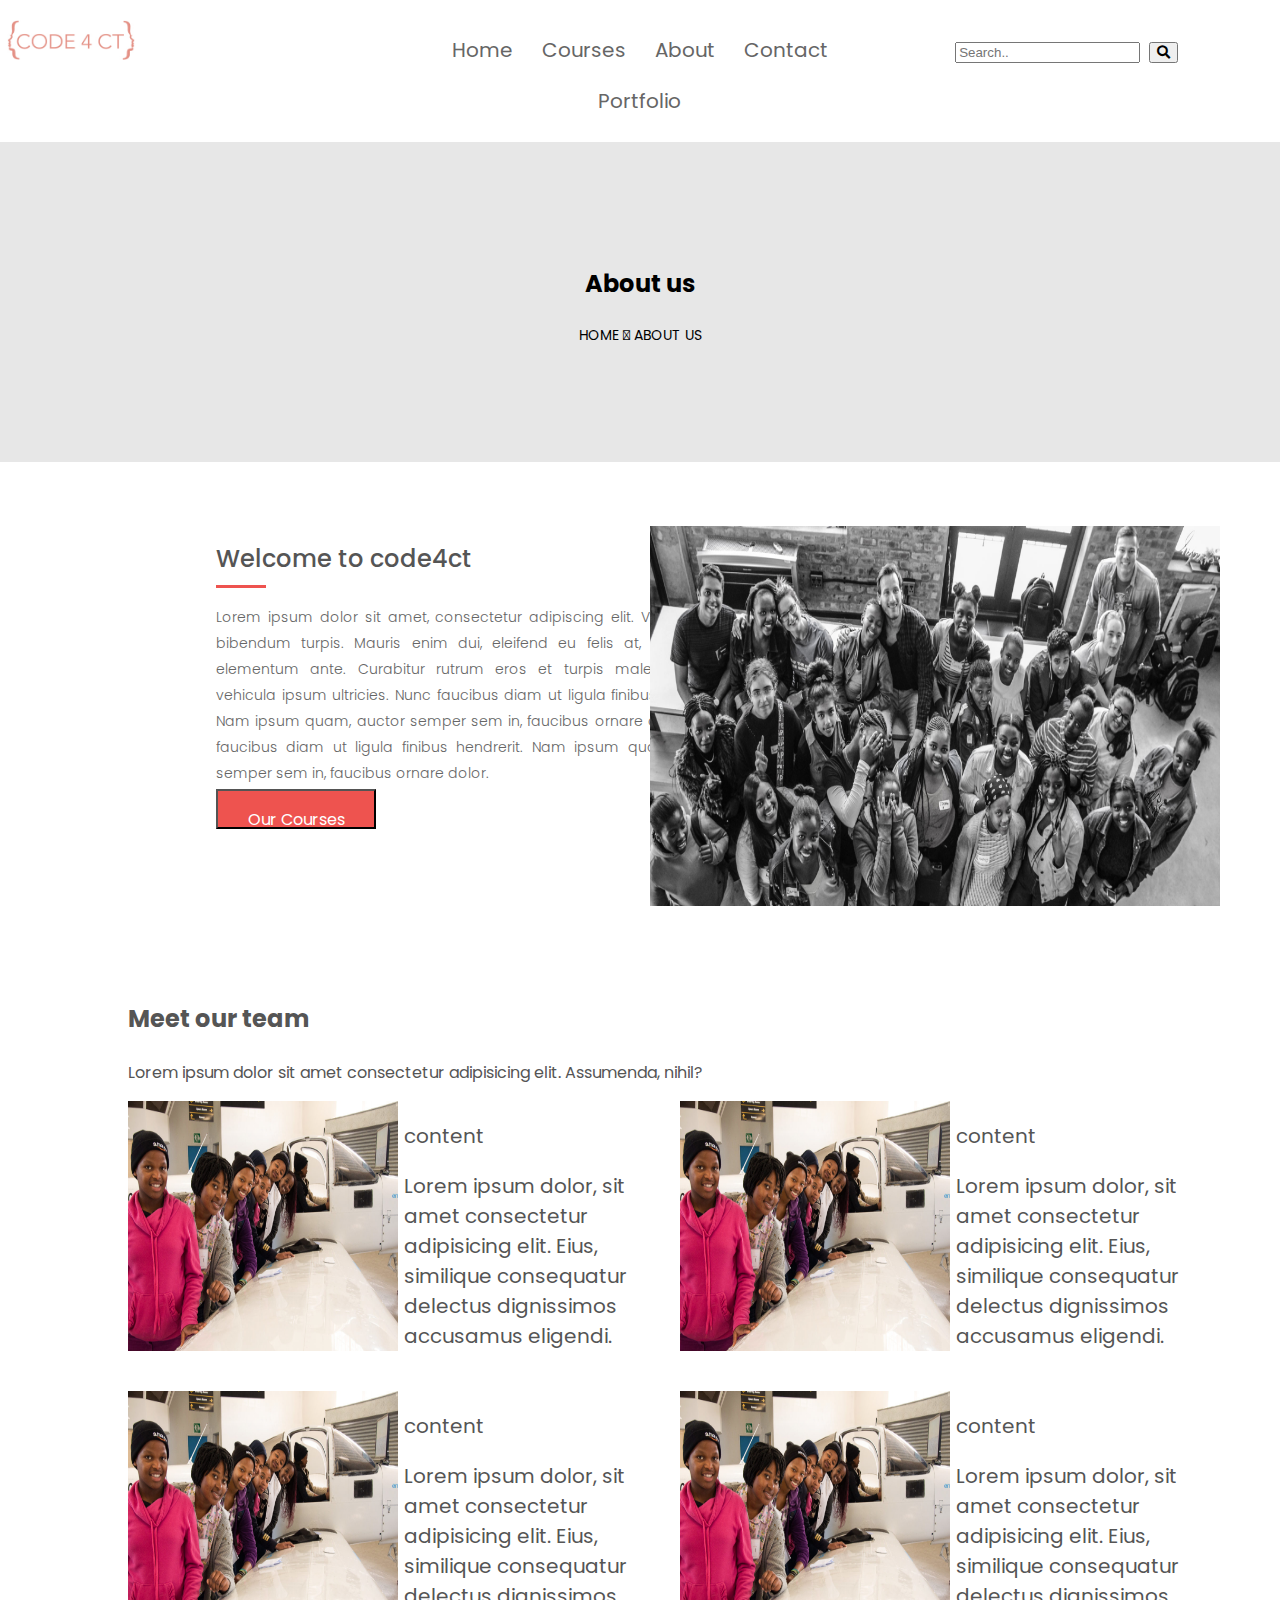
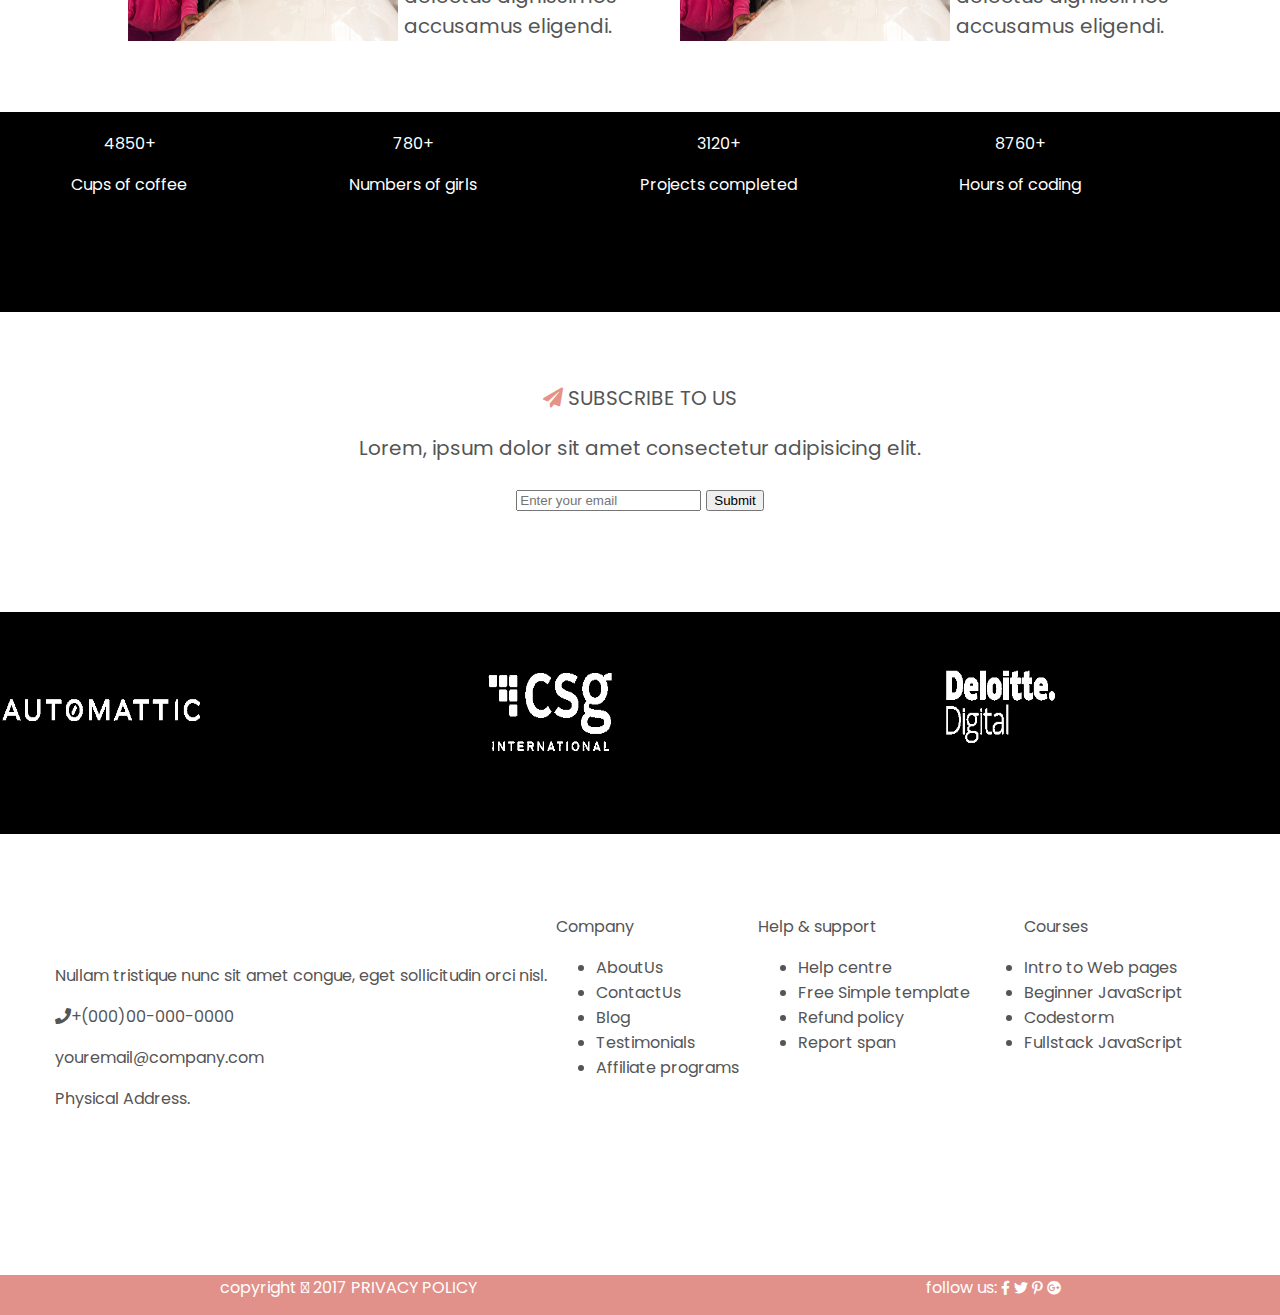
==== about.html @ 8a5ab182 "Completing my about page" ====
<!DOCTYPE html>
<html>

<head>
    <meta charset="utf-8" />
    <meta http-equiv="X-UA-Compatible" content="IE=edge">
    <title>CODE4CT | Young women leveraging tech for social innovation</title>
    <meta name="viewport" content="width=device-width, initial-scale=1">
    <link rel="stylesheet" type="text/css" media="screen" href="css/main.css" />
    <link rel="stylesheet" href="https://use.fontawesome.com/releases/v5.5.0/css/all.css">
    <link href="https://fonts.googleapis.com/css?family=Poppins:300,500" rel="stylesheet">
    <script src="https://code.jquery.com/jquery-3.3.1.js" integrity="sha256-2Kok7MbOyxpgUVvAk/HJ2jigOSYS2auK4Pfzbm7uH60="
        crossorigin="anonymous"></script>

</head>

<body>
    <div class="grid-container1">
        <!-- nav bar of the page -->
        <div><img class="logo" src="img/logo.jpg" alt=""></div>
        <div class="nav">
            <a class="navigation" href="index.html">Home</a>
            <a class="navigation" href="">Courses</a>
            <a class="navigation" href="about.html">About</a>
            <a class="navigation" href="contact.html">Contact</a>
            <a class="navigation" href="portfolio.html">Portfolio</a>
        </div>
        <!-- search box to the right of the nav bar -->
        <div class="searchbox">
            <input type="text" placeholder="Search..">
            <button type="button"><i class="fa fa-search"></i></button>
        </div>
        <!-- Search box goes here -->
    </div>

    <div class="aboutus">
        <div class="abouttext">
            <h3>About us</h3>
            <p>HOME  ABOUT US</p>
        </div>
    </div>

    <div class="grid-container-12">
        <div >
            <h2 class="welcome-to-code4ct">Welcome to code4ct</h2>
            <p class="border-line"></p>
            <p class="welcome-text">Lorem ipsum dolor sit amet, consectetur adipiscing elit. Vivamus vel bibendum turpis. Mauris enim dui,
                eleifend eu felis at, consequat elementum ante. Curabitur rutrum eros et turpis malesuada, eu vehicula
                ipsum ultricies. Nunc faucibus diam ut ligula finibus hendrerit. Nam ipsum quam, auctor semper sem in,
                faucibus ornare dolor.
                Nunc faucibus diam ut ligula finibus hendrerit. Nam ipsum quam, auctor semper sem in, faucibus ornare
                dolor. </p>
                <button class="button-4"><p class="our-courses">Our Courses</p> </button>
        </div>
        <div><img class="image-here" src="img/Code4CT.jpg" alt=""></div>
    </div>
    <!-- <div class="grid-container-13">
        <div ><img  class="image-here-2" src="img/Code4CT.jpg" alt=""></div>
        <div class="who-we-are-text">
            <h2 class="who-we-ares">Who are we</h2>
        </div>
    </div> -->

    <div class="grid-container6">
        <h3>Meet our team</h3>

        <p>Lorem ipsum dolor sit amet consectetur adipisicing elit. Assumenda, nihil?</p>

        <div class="g6-container">
            <div class="item14"><img class="theteam" src="img/codecamp-girls2.jpg" alt=""></div>
            <div class="content">
                <p>content</p>
                <p>Lorem ipsum dolor, sit amet consectetur adipisicing elit. Eius, similique consequatur delectus
                    dignissimos accusamus eligendi.</p>
            </div>

            <div class="item15"><img class="theteam" src="img/codecamp-girls2.jpg" alt=""></div>
            <div class="content">
                <p>content</p>
                <p>
                    Lorem ipsum dolor, sit amet consectetur adipisicing elit. Eius, similique consequatur delectus
                    dignissimos accusamus eligendi.
                </p>
            </div>

            <div class="item16"><img class="theteam" src="img/codecamp-girls2.jpg" alt=""></div>
            <div class="content">
                <p>content</p>
                <p>
                    Lorem ipsum dolor, sit amet consectetur adipisicing elit. Eius, similique consequatur delectus
                    dignissimos accusamus eligendi.
                </p>
            </div>

            <div class="item17"><img class="theteam" src="img/codecamp-girls2.jpg" alt=""></div>
            <div class="content">
                <p>content</p>
                <p>Lorem ipsum dolor, sit amet consectetur adipisicing elit. Eius, similique consequatur delectus
                    dignissimos accusamus eligendi.</p>
            </div>
        </div>
    </div>

    <div class="grid-container7">
        <div class="g7-container">
            <div class="item18">
                <p>4850+</p>
                <p>Cups of coffee</p>
            </div>
            <div class="item19">
                <p>780+</p>
                <p>Numbers of girls</p>
            </div>
            <div class="item20">
                <p>3120+</p>
                <p>Projects completed</p>
            </div>
            <div class="item21">
                <p>8760+</p>
                <p>Hours of coding</p>
            </div>
        </div>

    </div>
    <div class="grid-container8">


        <div class="g8-content">
            <div class="item22">
                <p class="plane">
                    <i class="fas fa-paper-plane"></i>
                    SUBSCRIBE TO US</p>
                <p>Lorem, ipsum dolor sit amet consectetur adipisicing elit.</p>

                <form>
                    <input type="email" name="emailaddress" placeholder="Enter your email">
                    <input class="Submit" type="Submit" name="submit">

                </form>
            </div>
        </div>
    </div>


    <div class="wrap">
        <div class="slide-container">
            <ul class="slides">
                <li>
                    <div><span><img class="partners" src="img/Code4CT-Partners-Automattic-Logo.png" alt=""></span></div>
                </li>
                <li>
                    <div><span><img class="partners" src="img/Code4CT-Partners-CSG-Logo.png" alt=""></span></div>
                </li>
                <li>
                    <div><span><img class="partners" src="img/Code4CT-Partners-Deloitte-Digital.png" alt=""></span></div>
                </li>
                <li>
                    <div><span><img class="partners" src="img/Code4CT-Partners-Lwande.png" alt=""></span></div>
                </li>
                <li>
                    <div><span><img class="partners" src="img/Code4CT-Partners-Mobenzi-Logo.png" alt=""></span></div>
                </li>
                <li>
                    <div><span><img class="partners" src="img/Code4CT-Partners-Open-Box.png" alt=""></span></div>
                </li>
                <li>
                    <div><span><img class="partners" src="img/Code4CT-Partners-Saratoga-Logo.png" alt=""></span></div>
                </li>
                <li>
                    <div><span><img class="partners" src="img/Code4CT-Partners-Take-A-Lot-Logo-1.png" alt=""></span></div>
                </li>
                <li>
                    <div><span><img class="partners" src="img/Code4CT-Partners-TNS.png" alt=""></span></div>
                <li>
                    <div><span><img class="partners" src="img/Code4CT-Partners-US-Department-Of-State-Logo.png" alt=""></span></div>
                </li>
                <li>
                    <div><span><img class="partners" src="img/Code4ct-Partners-WeTech.png" alt=""></span></div>
                </li>
                <li>
                    <div><span><img class="partners" src="img/Code4ct-Partners-Where-Is-My-Transport.png" alt=""></span></div>
                </li>

                <li>
                    <div><span><img class="partners" src="img/DGMurrayTrust-1.png" alt=""></span></div>
                </li>
                <li>
                    <div><span><img class="partners" src="img/partner_capitec-1.png" alt=""></span></div>
                </li>
                <li>
                    <div><span><img class="partners" src="img/partner_google-1.png" alt=""></span></div>
                </li>
                <li>
                    <div><span><img class="partners" src="img/rsz_1aws_logo_web_300px_2.png" alt=""></span></div>
                </li>
            </ul>
        </div>
    </div>


    <div class="grid-container10">
        <div class="g10-content">
            <div class="item29">
                <p>Nullam tristique nunc sit amet congue, eget sollicitudin orci nisl.</p>
                <p>
                    <i class="fas fa-phone"></i>+(000)00-000-0000</p>
                <p>youremail@company.com</p>
                <p>Physical Address.</p>
            </div>
            <div class="item30">
                <p class="footer-hd">Company</p>
                <ul>
                    <li>AboutUs</li>
                    <li>ContactUs</li>
                    <li>Blog</li>
                    <li>Testimonials</li>
                    <li>Affiliate programs</li>
                </ul>
            </div>
            <div class="item31">
                <p class="footer-hd"> Help & support</p>
                <ul>
                    <li>Help centre</li>
                    <li>Free Simple template</li>
                    <li>Refund policy</li>
                    <li>Report span</li>
                </ul>
            </div>
            <div class="item32">
                <p class="footer-hd">Courses</p>
                <li>Intro to Web pages</li>
                <li>Beginner JavaScript</li>
                <li>Codestorm</li>
                <li>Fullstack JavaScript</li>
            </div>
        </div>
    </div>

    <footer>
        <div class="grid-container11">
            <div class="g11-content">
                <div class="item33"> copyright  2017 PRIVACY POLICY</div>
                <div class="item34"> follow us:
                    <i class="fab fa-facebook-f"></i>
                    <i class="fab fa-twitter"></i>
                    <i class="fab fa-pinterest-p"></i>
                    <i class="fab fa-google-plus"></i>
                </div>
            </div>
        </div>

    </footer>

    <script src="js/main.js"></script>


</body>
---- css/main.css ----
.btn {
  background-color: #e1918a;
  border-radius: 5%;
  border: 1px solid #e1918a;
  height: 48px;
  color: white;
  width: 170px; }

.button2 {
  background-color: rgba(0, 0, 0, 0.247);
  color: white;
  border-radius: 5%;
  border: 1px solid white;
  width: 160px;
  height: 48px; }

.navigation {
  font-size: 20px;
  width: 100%;
  color: #666666; }

.nav {
  word-spacing: 20px; }

a {
  text-decoration: none; }

.logo {
  height: 40px;
  width: 30%;
  padding-right: 20%;
  position: relative;
  right: 100px; }

.g3heading {
  white-space: nowrap;
  border-bottom: 3px solid pink;
  width: 50px; }

.banner {
  background-image: url(../img/Code4CT.jpg);
  background-size: cover;
  height: 50px;
  background-repeat: no-repeat; }

.h-container {
  margin-bottom: 10%; }

.grid3img {
  width: 280px;
  height: 200px; }

.whoarewe {
  font-size: 24px; }

.g3para {
  font-size: 16px;
  color: #333333; }

.g3para2 {
  font-size: 14px; }

.icons {
  font-size: 40px;
  color: #E69286; }

.grid6img {
  height: 410px;
  width: 590px; }

.theteam {
  width: 270px;
  height: 250px; }

.fa-paper-plane {
  color: #E69286; }

h3 {
  font-size: 1.5rem; }

.portfolio {
  height: 300px; }

.our-awesome-portfolio {
  font-family: Poppins;
  font-size: 24px;
  font-weight: 500;
  font-style: normal;
  font-stretch: normal;
  line-height: 1.08;
  letter-spacing: normal;
  text-align: center;
  color: #555555;
  padding-top: 5%; }

.Rectangle-8 {
  width: 50px;
  height: 3px;
  background-color: #ee534f;
  margin-left: 48%; }

.Rectangle-8-copy {
  width: 277px;
  height: 1px;
  background-color: #e7e7e7; }

.portfolio-text {
  margin-left: 20%;
  margin-right: 20%;
  font-family: Poppins;
  font-size: 14px;
  font-weight: 300;
  line-height: 1.86;
  letter-spacing: normal;
  text-align: center;
  color: #666666; }

.grid-container1 {
  display: grid;
  grid-template-columns: 1fr 1fr 1fr;
  grid-gap: 0;
  color: white; }

.grid-container1 div {
  text-align: center;
  padding: 20px 0;
  font-size: 34px; }

.grid-container2 {
  display: grid;
  grid-template-columns: 100%;
  grid-gap: 0;
  color: white;
  padding: 20%;
  height: 100px; }

.grid-container2 div {
  text-align: center;
  padding: 20px 0;
  font-size: 20px; }

.g3-content {
  display: grid;
  grid-template-columns: 50% 25% 25%;
  grid-gap: 10px;
  color: #666666;
  padding: 10%; }

.g3-content div {
  padding: 1%; }

.item1 {
  grid-column: span 1;
  grid-row: span 2; }

.item2 {
  grid-column-start: 2;
  grid-column-end: 3; }

.item3 {
  grid-column-start: 3;
  grid-column-end: 4; }

.grid-container4 {
  color: #666666;
  padding-top: 3%;
  padding-left: 10%;
  height: 400px;
  background-color: #000000; }

.g4-container {
  display: grid;
  grid-template-columns: auto auto auto auto;
  grid-gap: 20px;
  padding-right: 10%;
  padding-bottom: 10%; }

.g4-container div {
  color: white;
  height: 200px;
  text-align: center;
  padding: 1%; }

.grid-container5 {
  background-color: white;
  color: #555555;
  padding-top: 3%;
  padding-left: 10%;
  padding-right: 10%;
  padding-bottom: 5%; }

.g5-content {
  display: grid;
  grid-template-columns: 25% 25% 50%;
  grid-gap: 10px;
  color: white; }

.g5-content div {
  text-align: center; }

.item11 {
  grid-row: span 2; }

.grid-container6 {
  background-color: white;
  color: #555555;
  padding-left: 10%;
  padding-right: 10%;
  padding-bottom: 4%; }

.g6-container {
  display: grid;
  grid-template-columns: 25% 25% 25% 25%;
  grid-template-rows: auto auto;
  grid-gap: 20px;
  color: #555555; }

.g6-container div {
  font-size: 20px; }

.grid-container7 {
  background-color: black;
  color: white;
  height: 200px; }

.g7-container {
  display: grid;
  grid-template-columns: auto auto auto auto;
  grid-gap: 20px;
  color: white;
  padding-right: 10%;
  padding-bottom: 10%; }

.g7-container div {
  text-align: center;
  padding: 1%; }

.grid-container8 {
  background-color: white;
  height: 300px; }

.g8-content {
  display: grid;
  grid-template-columns: auto;
  color: #555555;
  padding-top: 4%;
  font-size: 20px; }

.g8-content div {
  height: 200px;
  text-align: center; }

.grid-container9 {
  background-color: black;
  color: #555555; }

.g9-content {
  display: grid;
  grid-template-columns: auto auto auto auto auto auto;
  grid-gap: 10px;
  color: white;
  height: 222px; }

.g9-content div {
  height: 50px;
  text-align: center; }

.grid-container10 {
  color: #555555;
  padding-top: 5%;
  height: 377px; }

.g10-content {
  display: grid;
  grid-template-columns: auto 15% 20% 20%;
  grid-gap: 10px;
  color: #555555; }

.g10-content div {
  height: 200px;
  text-align: left; }

.ul {
  font-size: 0.875em; }

.grid-container11 {
  background-color: black;
  color: white; }

.g11-content {
  display: grid;
  grid-template-columns: auto auto;
  grid-gap: 10px;
  color: white;
  background-color: #e1918a; }

.g11-content div {
  height: 40px;
  text-align: center; }

.grid-container-12 {
  display: grid;
  grid-template-columns: 50% 50%;
  grid-gap: 10px;
  color: #666666;
  padding-top: 5%;
  padding-bottom: 5%;
  margin-left: 216px;
  margin-right: 216px; }

.grid-container-13 {
  display: grid;
  grid-template-columns: 50% 50%;
  grid-gap: 10px;
  color: #666666; }

.item29 {
  margin-top: 9%;
  margin-left: 10%;
  margin-right: 4%;
  white-space: nowrap;
  color: #555555; }

.fab {
  font-size: 14px; }

body {
  background-color: #FFFFFF;
  margin: 0;
  font-family: 'Poppins', sans-serif; }

body, html {
  margin: 0;
  height: 100%; }

.wrap {
  width: 100%;
  height: 222px;
  position: relative;
  overflow: hidden;
  background-color: black; }

.slide-container {
  position: absolute;
  left: 0;
  height: 100%; }

.slides {
  display: flex;
  flex: row;
  flex-wrap: no-wrap;
  height: 100%;
  margin: 0;
  padding: 0; }

.animate {
  animation: moveSlideshow 20s linear infinite; }

@keyframes moveSlideshow {
  100% {
    /*transform: translateX(calc(-100% + 100vw));*/
    transform: translate3d(calc(-100% + 100vw), 0, 0); } }
.slides li {
  display: block;
  box-sizing: border-box;
  width: 50vh; }

.slides li span {
  display: block;
  font-size: 10vh;
  line-height: 35vh; }

.partners {
  width: 200px;
  height: 200px; }

.aboutus {
  background-color: #e7e7e7;
  height: 320px; }

.abouttext {
  font-size: 14px;
  text-align: center;
  padding-top: 100px; }

.welcome-to-code4ct {
  width: 266px;
  height: 19px;
  font-family: Poppins;
  font-size: 24px;
  font-weight: 500;
  font-style: normal;
  font-stretch: normal;
  line-height: 1.08;
  letter-spacing: normal;
  text-align: left;
  color: #555555; }

.border-line {
  width: 50px;
  height: 3px;
  background-color: #ee534f; }

.image-here {
  width: 570px;
  height: 380px; }

.welcome-text {
  width: 514px;
  height: 171px;
  font-family: Poppins;
  font-size: 14px;
  font-weight: 300;
  font-style: normal;
  font-stretch: normal;
  line-height: 1.86;
  letter-spacing: normal;
  text-align: justify;
  color: #666666; }

.button-4 {
  width: 160px;
  height: 40px;
  padding-top: 0px;
  background-color: #ee534f; }

.our-courses {
  font-family: Poppins;
  font-size: 16px;
  color: #ffffff; }

.image-here-2 {
  width: 600px;
  height: 550px; }

.who-we-are {
  width: 148px;
  height: 19px;
  font-family: Poppins;
  font-size: 24px;
  font-weight: 500;
  font-style: normal;
  font-stretch: normal;
  line-height: 1.08;
  letter-spacing: normal;
  text-align: left;
  color: #555555; }

.who-we-are-text {
  height: 550px; }

/*# sourceMappingURL=main.css.map */
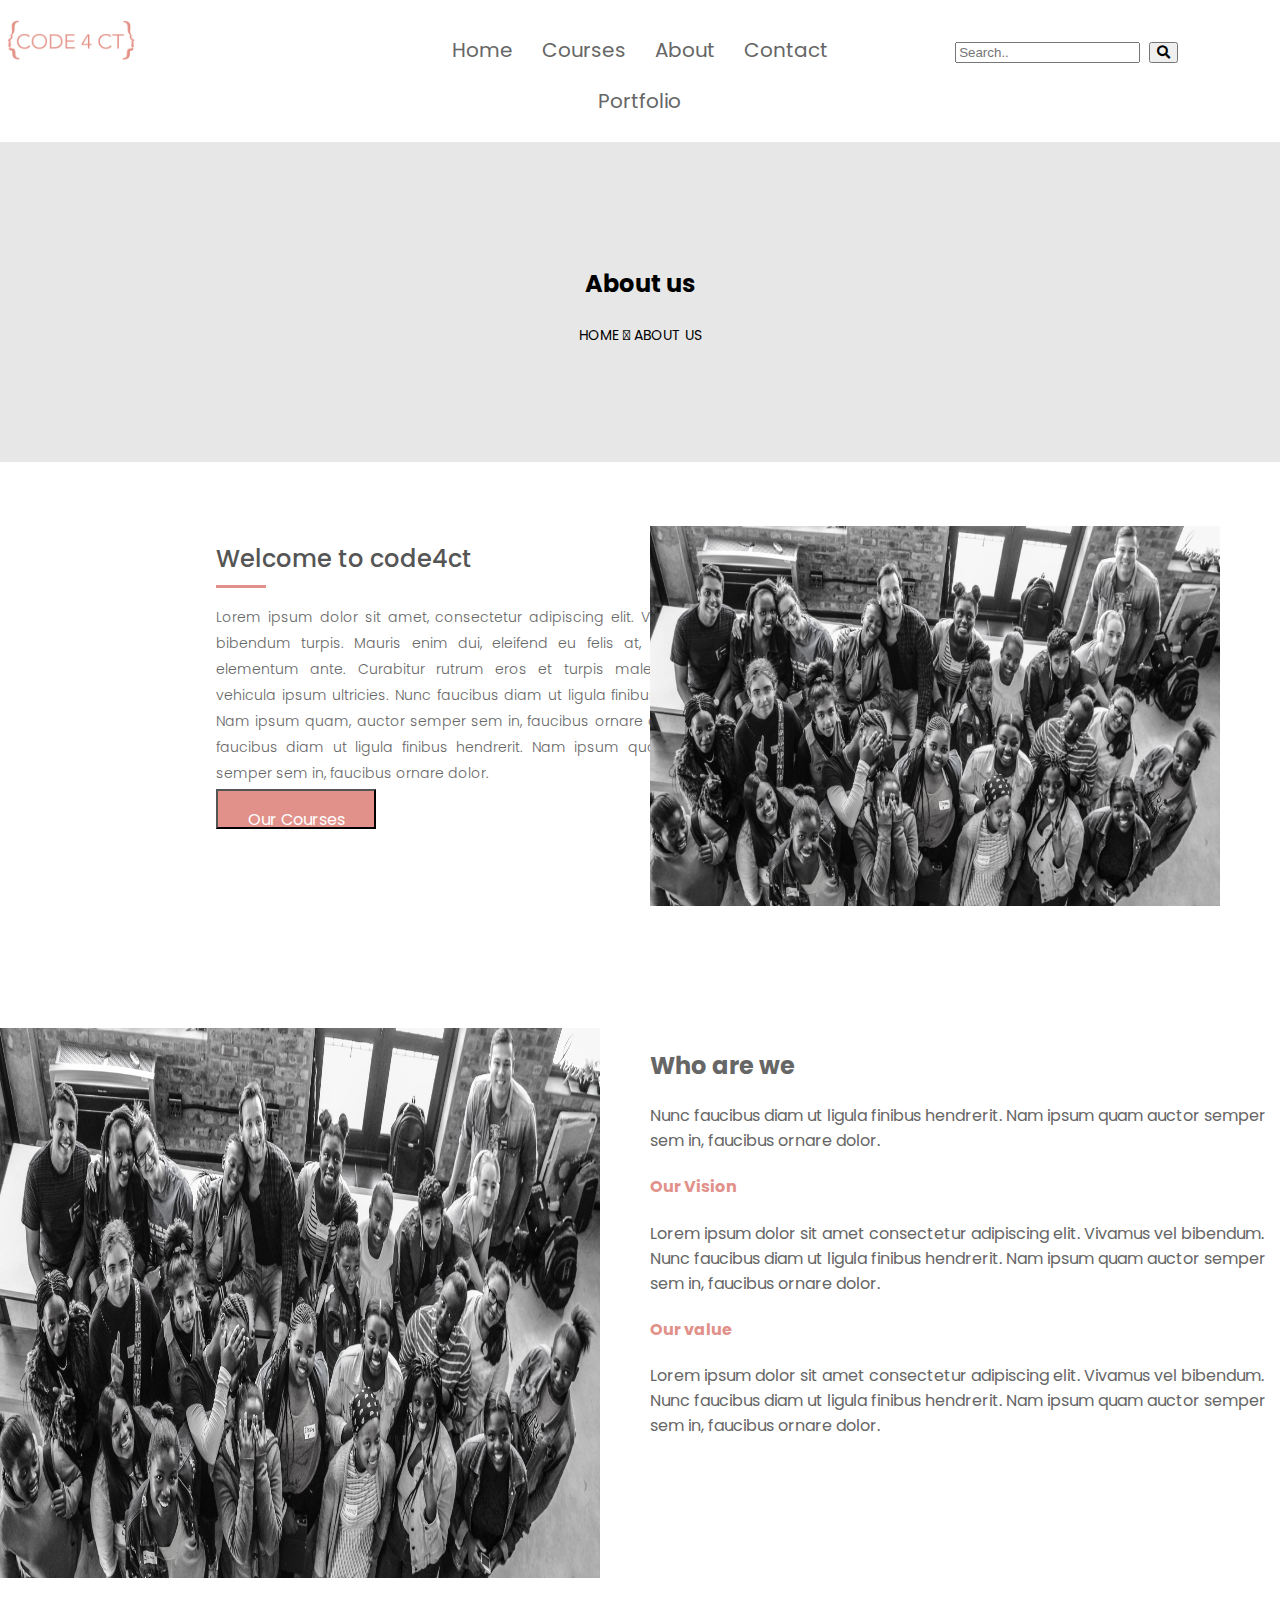
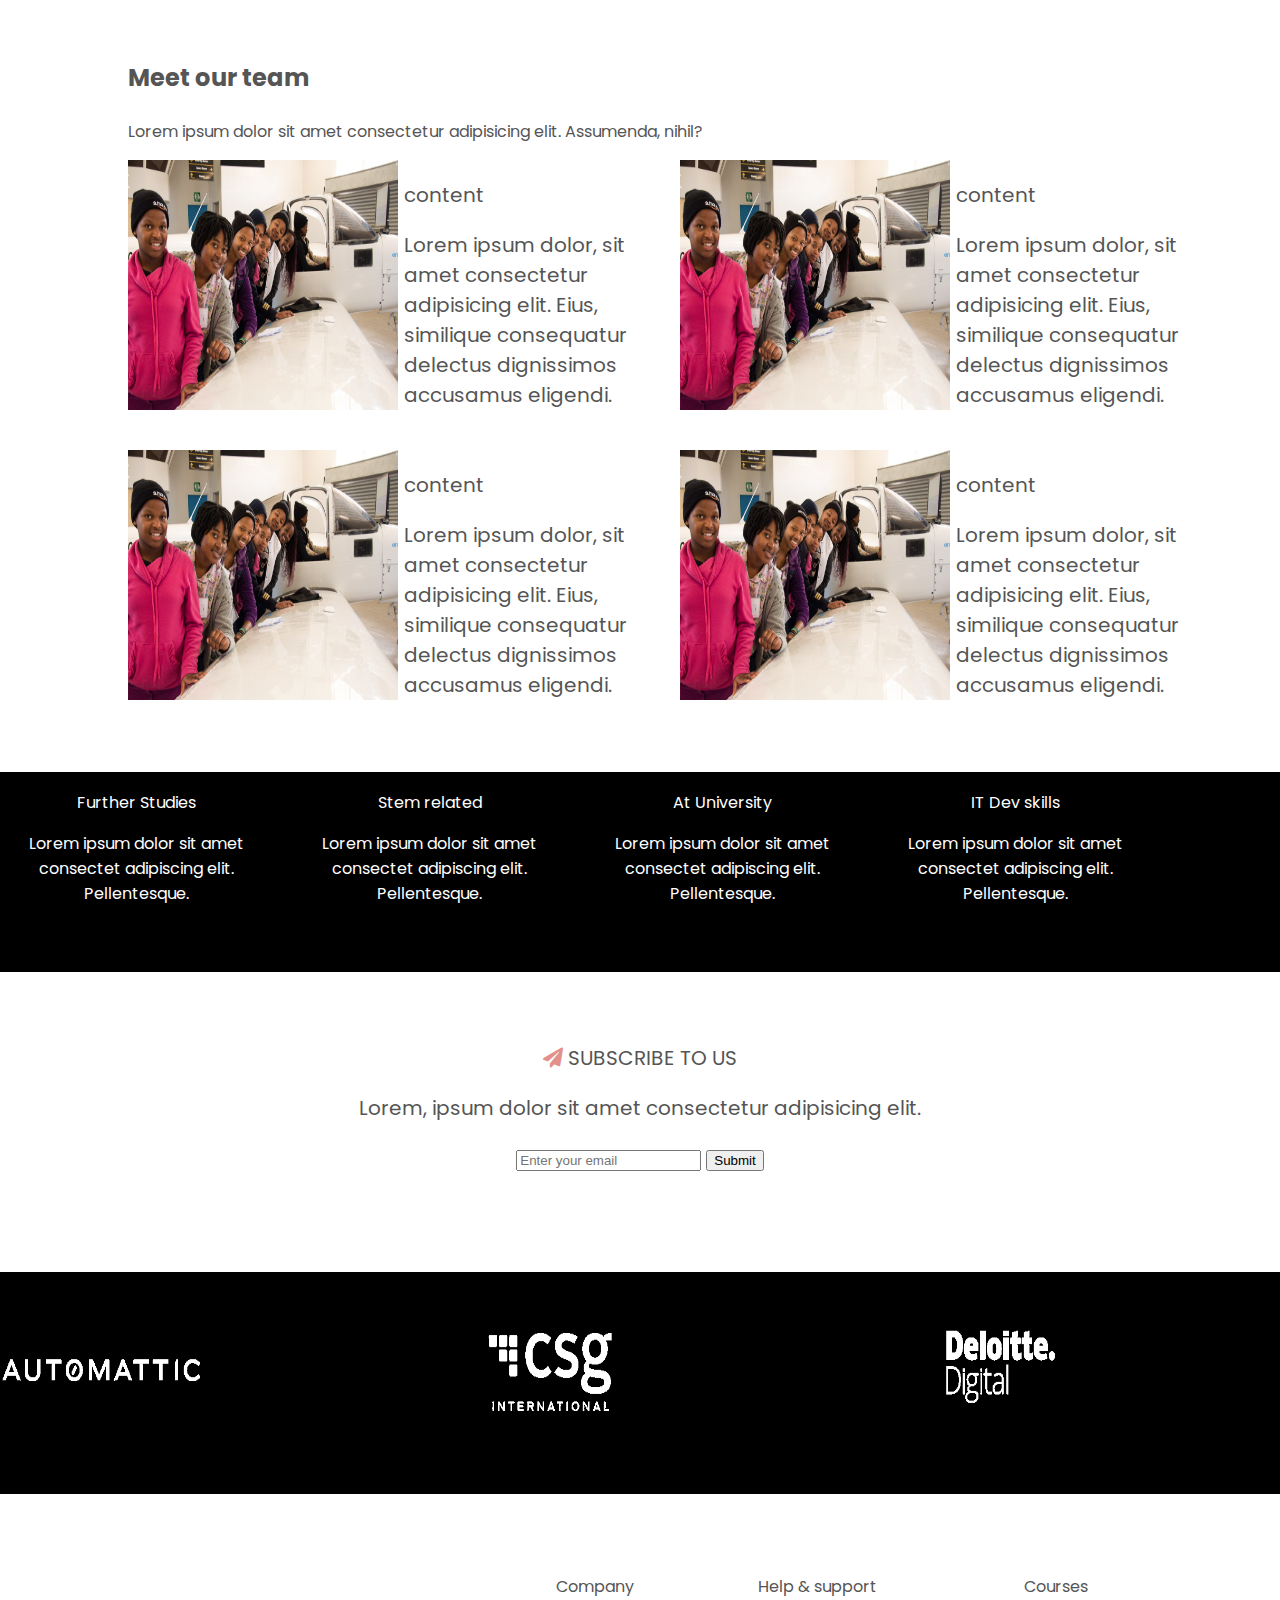
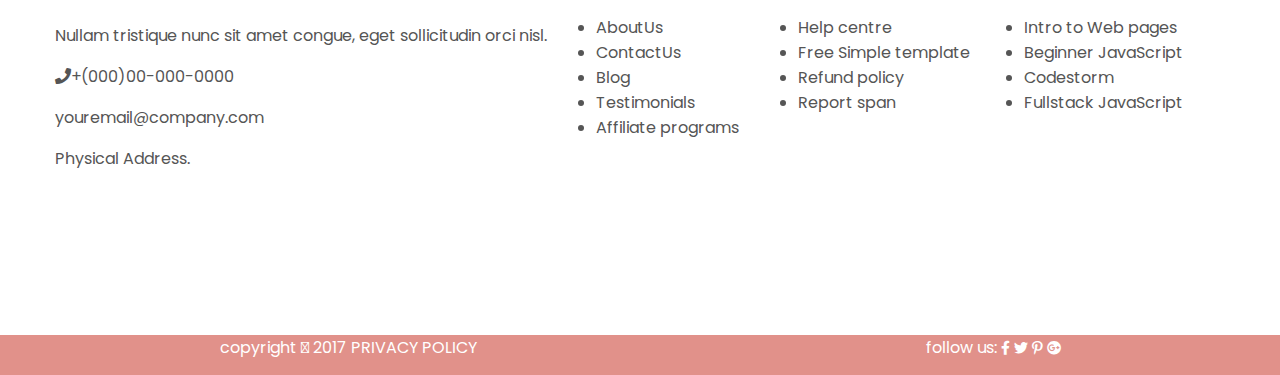
==== commit 9331d401: "completed my about page" ====
--- a/about.html
+++ b/about.html
@@ -54,12 +54,19 @@
         </div>
         <div><img class="image-here" src="img/Code4CT.jpg" alt=""></div>
     </div>
-    <!-- <div class="grid-container-13">
+    <div class="grid-container-13">
         <div ><img  class="image-here-2" src="img/Code4CT.jpg" alt=""></div>
         <div class="who-we-are-text">
             <h2 class="who-we-ares">Who are we</h2>
-        </div>
-    </div> -->
+            <p>Nunc faucibus diam ut ligula finibus hendrerit. Nam ipsum quam auctor semper sem in, faucibus ornare dolor. </p>
+
+            <h4 class="vision">Our Vision</h4>
+            <p>Lorem ipsum dolor sit amet consectetur adipiscing elit. Vivamus vel bibendum. Nunc faucibus diam ut ligula finibus hendrerit. Nam ipsum quam auctor semper sem in, faucibus ornare dolor.   </p>
+
+            <h4 class="value">Our value</h4>
+            <p>Lorem ipsum dolor sit amet consectetur adipiscing elit. Vivamus vel bibendum. Nunc faucibus diam ut ligula finibus hendrerit. Nam ipsum quam auctor semper sem in, faucibus ornare dolor.   </p>
+        </div>
+    </div>
 
     <div class="grid-container6">
         <h3>Meet our team</h3>
@@ -104,20 +111,24 @@
     <div class="grid-container7">
         <div class="g7-container">
             <div class="item18">
-                <p>4850+</p>
-                <p>Cups of coffee</p>
+                <p></p>
+                <p>Further Studies</p>
+                <p>Lorem ipsum dolor sit amet consectet adipiscing elit. Pellentesque.</p>
             </div>
             <div class="item19">
-                <p>780+</p>
-                <p>Numbers of girls</p>
+                <p></p>
+                <p>Stem related</p>
+                <p>Lorem ipsum dolor sit amet consectet adipiscing elit. Pellentesque.</p>
             </div>
             <div class="item20">
-                <p>3120+</p>
-                <p>Projects completed</p>
+                <p></p>
+                <p>At University</p>
+                <p>Lorem ipsum dolor sit amet consectet adipiscing elit. Pellentesque.</p>
             </div>
             <div class="item21">
-                <p>8760+</p>
-                <p>Hours of coding</p>
+                <p></p>
+                <p>IT Dev skills</p>
+                <p>Lorem ipsum dolor sit amet consectet adipiscing elit. Pellentesque.</p>
             </div>
         </div>
 
--- a/css/main.css
+++ b/css/main.css
@@ -62,7 +62,7 @@
 
 .icons {
   font-size: 40px;
-  color: #E69286; }
+  color: #e1918a; }
 
 .grid6img {
   height: 410px;
@@ -73,7 +73,7 @@
   height: 250px; }
 
 .fa-paper-plane {
-  color: #E69286; }
+  color: #e1918a; }
 
 h3 {
   font-size: 1.5rem; }
@@ -96,7 +96,7 @@
 .Rectangle-8 {
   width: 50px;
   height: 3px;
-  background-color: #ee534f;
+  background-color: #e1918a;
   margin-left: 48%; }
 
 .Rectangle-8-copy {
@@ -312,7 +312,9 @@
   display: grid;
   grid-template-columns: 50% 50%;
   grid-gap: 10px;
-  color: #666666; }
+  color: #666666;
+  padding-top: 4%;
+  padding-bottom: 4%; }
 
 .item29 {
   margin-top: 9%;
@@ -399,7 +401,7 @@
 .border-line {
   width: 50px;
   height: 3px;
-  background-color: #ee534f; }
+  background-color: #e1918a; }
 
 .image-here {
   width: 570px;
@@ -422,7 +424,7 @@
   width: 160px;
   height: 40px;
   padding-top: 0px;
-  background-color: #ee534f; }
+  background-color: #e1918a; }
 
 .our-courses {
   font-family: Poppins;
@@ -449,4 +451,74 @@
 .who-we-are-text {
   height: 550px; }
 
+.vision {
+  color: #e1918a;
+  font-family: Poppins;
+  font-size: 16px; }
+
+.value {
+  color: #e1918a;
+  font-family: Poppins;
+  font-size: 16px; }
+
+.section_1 {
+  display: grid;
+  grid-template-columns: auto auto;
+  grid-column-start: 1;
+  grid-column-end: 2; }
+
+.section_1 {
+  padding: 10%;
+  background-color: white; }
+
+.section_1 form .input-1 {
+  border-radius: 4px;
+  border: 1px #e7e7e7 solid;
+  padding: 12px 24px; }
+
+form .input-1 {
+  border-radius: 4px;
+  border: 1px #e7e7e7 solid;
+  padding: 10px 27px; }
+
+.input-2 {
+  border-radius: 4px;
+  border: 1px #e7e7e7 solid;
+  width: 643px;
+  height: 200px;
+  padding: 10px; }
+
+.button-1 {
+  margin-top: 30px;
+  outline: 0;
+  display: inline-block;
+  padding: 10px 28px;
+  color: white;
+  border: 1px solid #e1918a;
+  border-radius: 2px;
+  background-color: #e1918a;
+  text-align: center;
+  cursor: pointer; }
+
+.body-text2 {
+  display: inline-block;
+  margin-left: 80px; }
+
+.section_1 .border2 {
+  width: 30%;
+  color: #e38f84;
+  border-top: 3px solid;
+  opacity: 30%; }
+
+.section_1 .contact-box {
+  display: flex;
+  align-items: center; }
+
+.section_1 img {
+  width: 15px;
+  border: #e7e7e7 solid 1px;
+  border-radius: 4px;
+  padding: 3px;
+  display: inline-flex; }
+
 /*# sourceMappingURL=main.css.map */
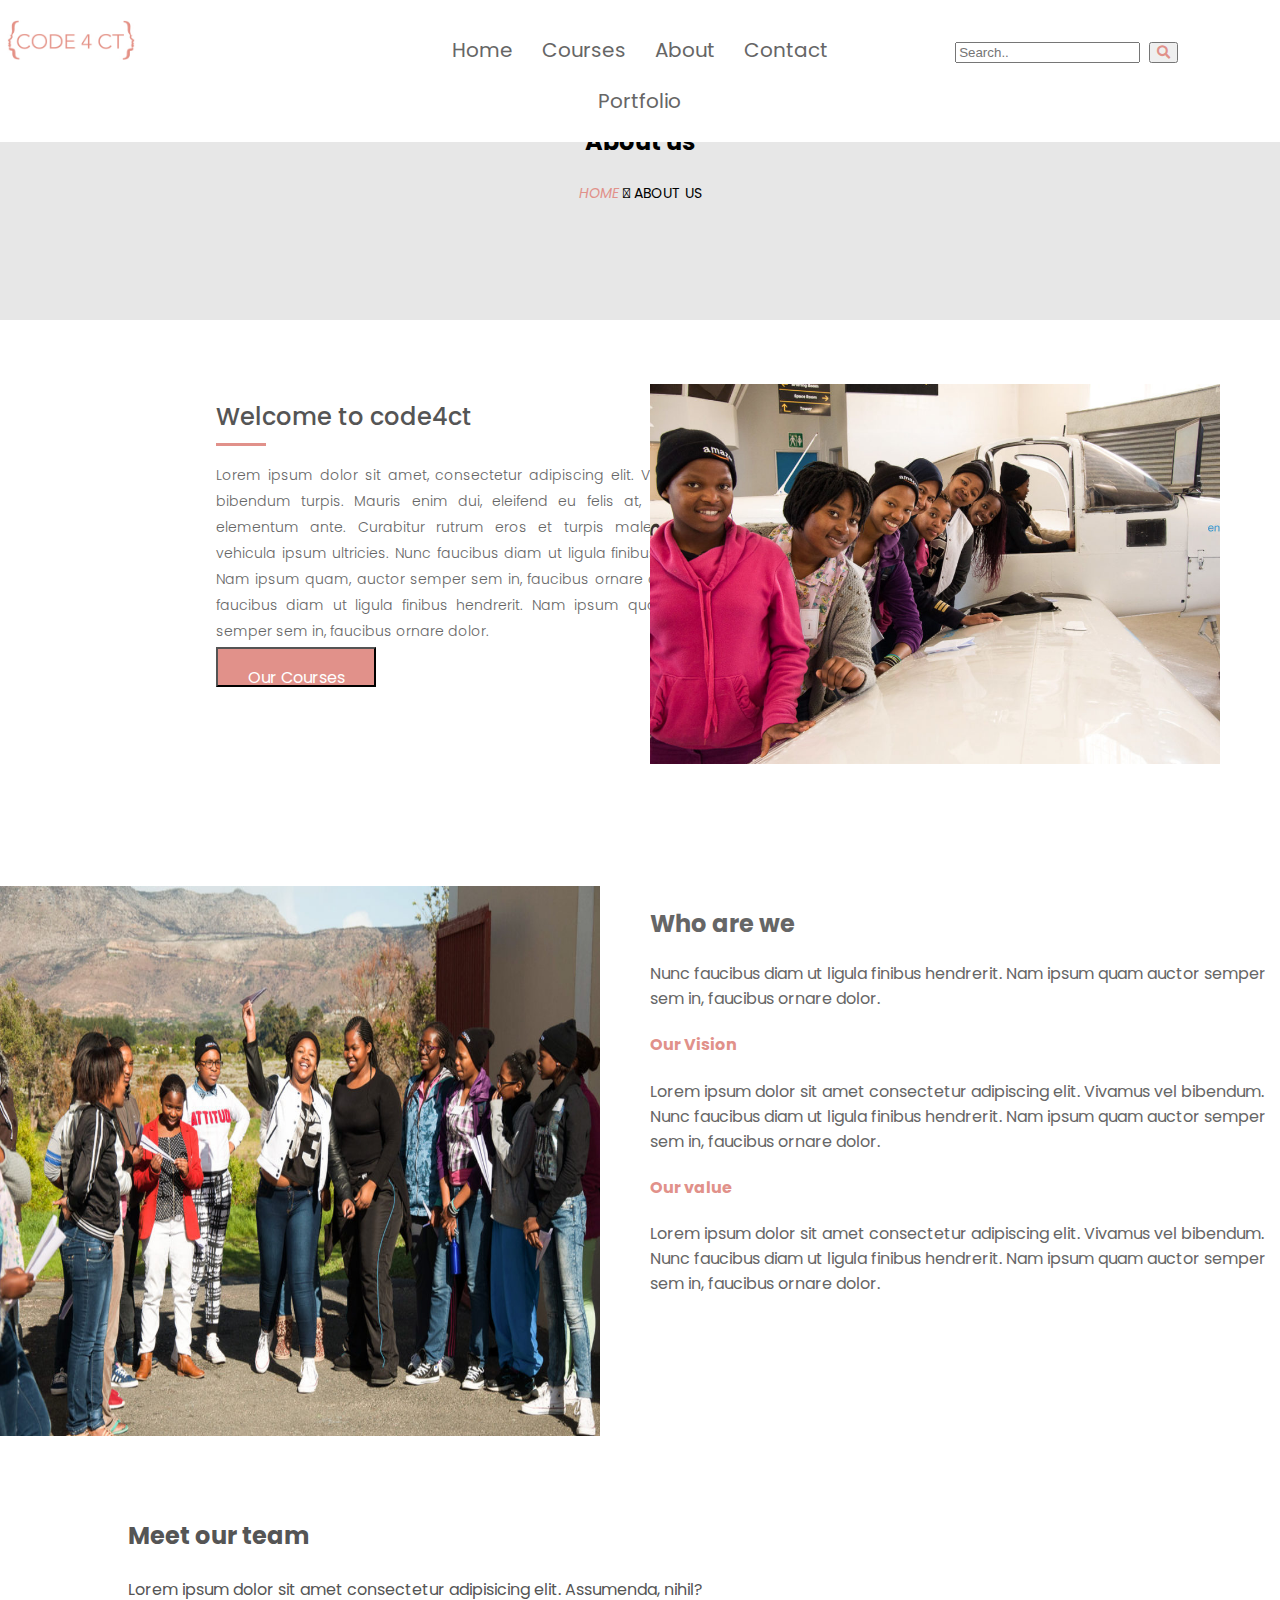
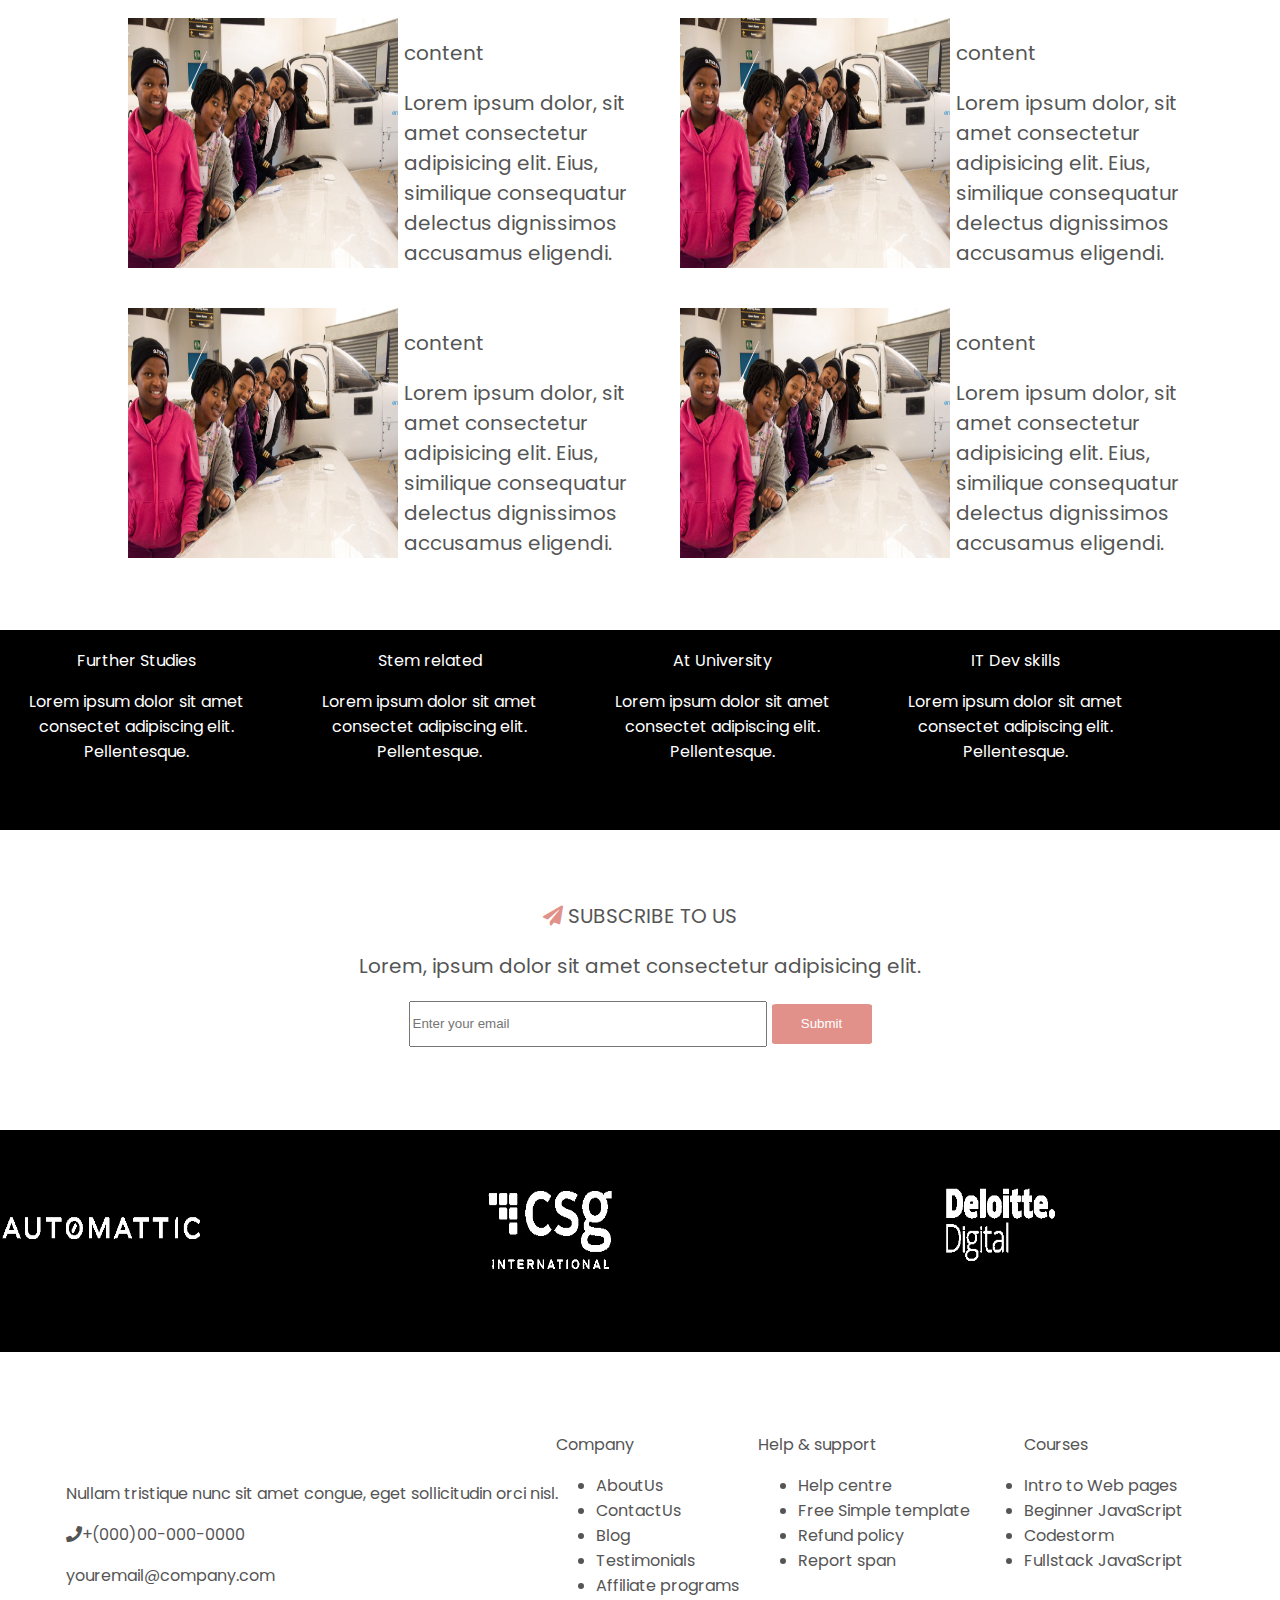
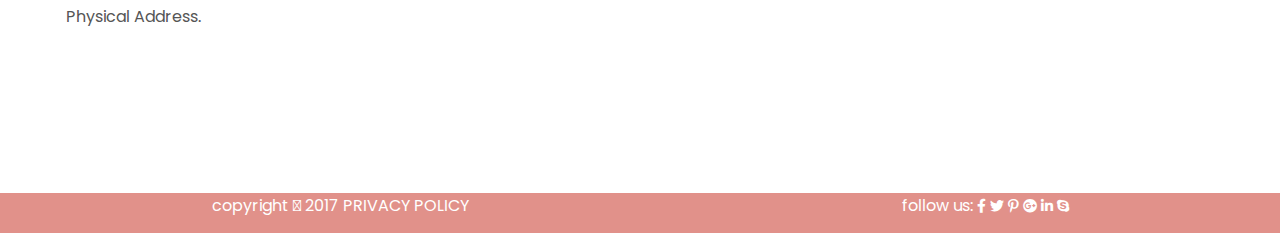
==== commit eda9597a: "added a google map and some styling to my pages" ====
--- a/about.html
+++ b/about.html
@@ -9,6 +9,7 @@
     <link rel="stylesheet" type="text/css" media="screen" href="css/main.css" />
     <link rel="stylesheet" href="https://use.fontawesome.com/releases/v5.5.0/css/all.css">
     <link href="https://fonts.googleapis.com/css?family=Poppins:300,500" rel="stylesheet">
+    
     <script src="https://code.jquery.com/jquery-3.3.1.js" integrity="sha256-2Kok7MbOyxpgUVvAk/HJ2jigOSYS2auK4Pfzbm7uH60="
         crossorigin="anonymous"></script>
 
@@ -20,7 +21,7 @@
         <div><img class="logo" src="img/logo.jpg" alt=""></div>
         <div class="nav">
             <a class="navigation" href="index.html">Home</a>
-            <a class="navigation" href="">Courses</a>
+            <a class="navigation" href="courses.html">Courses</a>
             <a class="navigation" href="about.html">About</a>
             <a class="navigation" href="contact.html">Contact</a>
             <a class="navigation" href="portfolio.html">Portfolio</a>
@@ -36,7 +37,7 @@
     <div class="aboutus">
         <div class="abouttext">
             <h3>About us</h3>
-            <p>HOME  ABOUT US</p>
+            <p><i class="type">HOME</i>  ABOUT US</p>
         </div>
     </div>
 
@@ -52,10 +53,10 @@
                 dolor. </p>
                 <button class="button-4"><p class="our-courses">Our Courses</p> </button>
         </div>
-        <div><img class="image-here" src="img/Code4CT.jpg" alt=""></div>
+        <div><img class="image-here" src="img/about-img1.jpg" alt=""></div>
     </div>
     <div class="grid-container-13">
-        <div ><img  class="image-here-2" src="img/Code4CT.jpg" alt=""></div>
+        <div ><img  class="image-here-2" src="img/about-img2.jpg" alt=""></div>
         <div class="who-we-are-text">
             <h2 class="who-we-ares">Who are we</h2>
             <p>Nunc faucibus diam ut ligula finibus hendrerit. Nam ipsum quam auctor semper sem in, faucibus ornare dolor. </p>
@@ -144,8 +145,8 @@
                 <p>Lorem, ipsum dolor sit amet consectetur adipisicing elit.</p>
 
                 <form>
-                    <input type="email" name="emailaddress" placeholder="Enter your email">
-                    <input class="Submit" type="Submit" name="submit">
+                    <input class="email"type="email" name="emailaddress" placeholder="Enter your email">
+                    <input class="submit" type="Submit" name="submit">
 
                 </form>
             </div>
@@ -252,10 +253,12 @@
             <div class="g11-content">
                 <div class="item33"> copyright  2017 PRIVACY POLICY</div>
                 <div class="item34"> follow us:
-                    <i class="fab fa-facebook-f"></i>
-                    <i class="fab fa-twitter"></i>
-                    <i class="fab fa-pinterest-p"></i>
-                    <i class="fab fa-google-plus"></i>
+                        <i class="fab fa-facebook-f"></i>
+                        <i class="fab fa-twitter"></i>
+                        <i class="fab fa-pinterest-p"></i>
+                        <i class="fab fa-google-plus"></i>
+                        <i class="fab fa-linkedin-in"></i>
+                        <i class="fab fa-skype"></i>
                 </div>
             </div>
         </div>
--- a/css/main.css
+++ b/css/main.css
@@ -14,6 +14,23 @@
   width: 160px;
   height: 48px; }
 
+.submit {
+  background-color: #e1918a;
+  border-radius: 5%;
+  border: 1px solid #e1918a;
+  height: 40px;
+  color: white;
+  width: 100px; }
+
+body {
+  background-color: #FFFFFF;
+  margin: 0;
+  font-family: 'Poppins', sans-serif; }
+
+body, html {
+  margin: 0;
+  height: 100%; }
+
 .navigation {
   font-size: 20px;
   width: 100%;
@@ -24,6 +41,12 @@
 
 a {
   text-decoration: none; }
+
+a:hover {
+  color: #e1918a; }
+
+.fa-search {
+  color: #e1918a; }
 
 .logo {
   height: 40px;
@@ -53,6 +76,16 @@
 .whoarewe {
   font-size: 24px; }
 
+.item29 {
+  margin-top: 9%;
+  margin-left: 12%;
+  margin-right: 4%;
+  white-space: nowrap;
+  color: #555555; }
+
+.fab {
+  font-size: 14px; }
+
 .g3para {
   font-size: 16px;
   color: #333333; }
@@ -72,16 +105,21 @@
   width: 270px;
   height: 250px; }
 
-.fa-paper-plane {
+.type {
   color: #e1918a; }
 
-h3 {
-  font-size: 1.5rem; }
-
-.portfolio {
-  height: 300px; }
-
-.our-awesome-portfolio {
+.aboutus {
+  background-color: #e7e7e7;
+  height: 320px; }
+
+.abouttext {
+  font-size: 14px;
+  text-align: center;
+  padding-top: 100px; }
+
+.welcome-to-code4ct {
+  width: 266px;
+  height: 19px;
   font-family: Poppins;
   font-size: 24px;
   font-weight: 500;
@@ -89,6 +127,141 @@
   font-stretch: normal;
   line-height: 1.08;
   letter-spacing: normal;
+  text-align: left;
+  color: #555555; }
+
+.border-line {
+  width: 50px;
+  height: 3px;
+  background-color: #e1918a; }
+
+.image-here {
+  width: 570px;
+  height: 380px; }
+
+.welcome-text {
+  width: 514px;
+  height: 171px;
+  font-family: Poppins;
+  font-size: 14px;
+  font-weight: 300;
+  font-style: normal;
+  font-stretch: normal;
+  line-height: 1.86;
+  letter-spacing: normal;
+  text-align: justify;
+  color: #666666; }
+
+.button-4 {
+  width: 160px;
+  height: 40px;
+  padding-top: 0px;
+  background-color: #e1918a; }
+
+.our-courses {
+  font-family: Poppins;
+  font-size: 16px;
+  color: #ffffff; }
+
+.image-here-2 {
+  width: 600px;
+  height: 550px; }
+
+.who-we-are {
+  width: 148px;
+  height: 19px;
+  font-family: Poppins;
+  font-size: 24px;
+  font-weight: 500;
+  font-style: normal;
+  font-stretch: normal;
+  line-height: 1.08;
+  letter-spacing: normal;
+  text-align: left;
+  color: #555555; }
+
+.who-we-are-text {
+  height: 550px; }
+
+.vision {
+  color: #e1918a;
+  font-family: Poppins;
+  font-size: 16px; }
+
+.value {
+  color: #e1918a;
+  font-family: Poppins;
+  font-size: 16px; }
+
+.section_1 {
+  display: grid;
+  grid-template-columns: auto auto;
+  grid-column-start: 1;
+  grid-column-end: 2; }
+
+.section_1 {
+  padding: 10%;
+  background-color: white; }
+
+.section_1 form .input-1 {
+  border-radius: 4px;
+  border: 1px #e7e7e7 solid;
+  padding: 12px 24px; }
+
+form .input-1 {
+  border-radius: 4px;
+  border: 1px #e7e7e7 solid;
+  padding: 10px 27px; }
+
+.input-2 {
+  border-radius: 4px;
+  border: 1px #e7e7e7 solid;
+  width: 643px;
+  height: 200px;
+  padding: 10px; }
+
+.body-text2 {
+  display: inline-block;
+  margin-left: 80px; }
+
+.section_1 .border2 {
+  width: 30%;
+  color: #e38f84;
+  border-top: 3px solid;
+  opacity: 30%; }
+
+.section_1 .contact-box {
+  display: flex;
+  align-items: center; }
+
+.section_1 img {
+  width: 15px;
+  border: #e7e7e7 solid 1px;
+  border-radius: 4px;
+  padding: 3px;
+  display: inline-flex; }
+
+.fa-paper-plane {
+  color: #e1918a; }
+
+.email {
+  height: 40px;
+  width: 350px; }
+
+h3 {
+  font-size: 1.5rem; }
+
+.portfolio {
+  height: 300px; }
+
+.our-awesome-portfolio {
+  font-family: Poppins;
+  font-size: 24px;
+  font-weight: 500;
+  font-style: normal;
+  font-stretch: normal;
+  line-height: 1.08;
+  letter-spacing: normal;
   text-align: center;
   color: #555555;
   padding-top: 5%; }
@@ -115,224 +288,17 @@
   text-align: center;
   color: #666666; }
 
-.grid-container1 {
-  display: grid;
-  grid-template-columns: 1fr 1fr 1fr;
-  grid-gap: 0;
-  color: white; }
-
-.grid-container1 div {
-  text-align: center;
-  padding: 20px 0;
-  font-size: 34px; }
-
-.grid-container2 {
-  display: grid;
-  grid-template-columns: 100%;
-  grid-gap: 0;
-  color: white;
-  padding: 20%;
-  height: 100px; }
-
-.grid-container2 div {
-  text-align: center;
-  padding: 20px 0;
-  font-size: 20px; }
-
-.g3-content {
-  display: grid;
-  grid-template-columns: 50% 25% 25%;
-  grid-gap: 10px;
-  color: #666666;
-  padding: 10%; }
-
-.g3-content div {
-  padding: 1%; }
-
-.item1 {
-  grid-column: span 1;
-  grid-row: span 2; }
-
-.item2 {
-  grid-column-start: 2;
-  grid-column-end: 3; }
-
-.item3 {
-  grid-column-start: 3;
-  grid-column-end: 4; }
-
-.grid-container4 {
-  color: #666666;
-  padding-top: 3%;
-  padding-left: 10%;
-  height: 400px;
-  background-color: #000000; }
-
-.g4-container {
-  display: grid;
-  grid-template-columns: auto auto auto auto;
-  grid-gap: 20px;
-  padding-right: 10%;
-  padding-bottom: 10%; }
-
-.g4-container div {
-  color: white;
-  height: 200px;
-  text-align: center;
-  padding: 1%; }
-
-.grid-container5 {
-  background-color: white;
-  color: #555555;
-  padding-top: 3%;
-  padding-left: 10%;
-  padding-right: 10%;
-  padding-bottom: 5%; }
-
-.g5-content {
-  display: grid;
-  grid-template-columns: 25% 25% 50%;
-  grid-gap: 10px;
-  color: white; }
-
-.g5-content div {
-  text-align: center; }
-
-.item11 {
-  grid-row: span 2; }
-
-.grid-container6 {
-  background-color: white;
-  color: #555555;
-  padding-left: 10%;
-  padding-right: 10%;
-  padding-bottom: 4%; }
-
-.g6-container {
-  display: grid;
-  grid-template-columns: 25% 25% 25% 25%;
-  grid-template-rows: auto auto;
-  grid-gap: 20px;
-  color: #555555; }
-
-.g6-container div {
-  font-size: 20px; }
-
-.grid-container7 {
-  background-color: black;
-  color: white;
-  height: 200px; }
-
-.g7-container {
-  display: grid;
-  grid-template-columns: auto auto auto auto;
-  grid-gap: 20px;
-  color: white;
-  padding-right: 10%;
-  padding-bottom: 10%; }
-
-.g7-container div {
-  text-align: center;
-  padding: 1%; }
-
-.grid-container8 {
-  background-color: white;
-  height: 300px; }
-
-.g8-content {
-  display: grid;
-  grid-template-columns: auto;
-  color: #555555;
-  padding-top: 4%;
-  font-size: 20px; }
-
-.g8-content div {
-  height: 200px;
-  text-align: center; }
-
-.grid-container9 {
-  background-color: black;
-  color: #555555; }
-
-.g9-content {
-  display: grid;
-  grid-template-columns: auto auto auto auto auto auto;
-  grid-gap: 10px;
-  color: white;
-  height: 222px; }
-
-.g9-content div {
-  height: 50px;
-  text-align: center; }
-
-.grid-container10 {
-  color: #555555;
-  padding-top: 5%;
-  height: 377px; }
-
-.g10-content {
-  display: grid;
-  grid-template-columns: auto 15% 20% 20%;
-  grid-gap: 10px;
-  color: #555555; }
-
-.g10-content div {
-  height: 200px;
-  text-align: left; }
-
-.ul {
-  font-size: 0.875em; }
-
-.grid-container11 {
-  background-color: black;
-  color: white; }
-
-.g11-content {
-  display: grid;
-  grid-template-columns: auto auto;
-  grid-gap: 10px;
-  color: white;
-  background-color: #e1918a; }
-
-.g11-content div {
-  height: 40px;
-  text-align: center; }
-
-.grid-container-12 {
-  display: grid;
-  grid-template-columns: 50% 50%;
-  grid-gap: 10px;
-  color: #666666;
-  padding-top: 5%;
-  padding-bottom: 5%;
-  margin-left: 216px;
-  margin-right: 216px; }
-
-.grid-container-13 {
-  display: grid;
-  grid-template-columns: 50% 50%;
-  grid-gap: 10px;
-  color: #666666;
-  padding-top: 4%;
-  padding-bottom: 4%; }
-
-.item29 {
-  margin-top: 9%;
-  margin-left: 10%;
-  margin-right: 4%;
-  white-space: nowrap;
-  color: #555555; }
-
-.fab {
-  font-size: 14px; }
-
-body {
-  background-color: #FFFFFF;
-  margin: 0;
-  font-family: 'Poppins', sans-serif; }
-
-body, html {
-  margin: 0;
+.courses {
+  background-color: #e7e7e7;
+  height: 320px; }
+
+.coursestext {
+  font-size: 14px;
+  text-align: center;
+  padding-top: 100px; }
+
+.gallery {
+  width: 100%;
   height: 100%; }
 
 .wrap {
@@ -376,149 +342,213 @@
   width: 200px;
   height: 200px; }
 
-.aboutus {
-  background-color: #e7e7e7;
-  height: 320px; }
-
-.abouttext {
-  font-size: 14px;
-  text-align: center;
-  padding-top: 100px; }
-
-.welcome-to-code4ct {
-  width: 266px;
-  height: 19px;
-  font-family: Poppins;
-  font-size: 24px;
-  font-weight: 500;
-  font-style: normal;
-  font-stretch: normal;
-  line-height: 1.08;
-  letter-spacing: normal;
-  text-align: left;
+.grid-container1 {
+  display: grid;
+  grid-template-columns: 1fr 1fr 1fr;
+  grid-gap: 0;
+  color: white;
+  position: fixed;
+  background-color: white;
+  width: 100%; }
+
+.grid-container1 div {
+  text-align: center;
+  padding: 20px 0;
+  font-size: 34px; }
+
+.grid-container2 {
+  display: grid;
+  grid-template-columns: 100%;
+  grid-gap: 0;
+  color: white;
+  padding: 20%;
+  height: 100px; }
+
+.grid-container2 div {
+  text-align: center;
+  padding: 20px 0;
+  font-size: 20px; }
+
+.g3-content {
+  display: grid;
+  grid-template-columns: 50% 25% 25%;
+  grid-gap: 10px;
+  color: #666666;
+  padding: 10%; }
+
+.g3-content div {
+  padding: 1%; }
+
+.item1 {
+  grid-column: span 1;
+  grid-row: span 2; }
+
+.item2 {
+  grid-column-start: 2;
+  grid-column-end: 3; }
+
+.item3 {
+  grid-column-start: 3;
+  grid-column-end: 4; }
+
+.grid-container4 {
+  color: #666666;
+  padding-top: 3%;
+  padding-left: 10%;
+  height: 400px;
+  background-color: #000000; }
+
+.g4-container {
+  display: grid;
+  grid-template-columns: auto auto auto auto;
+  grid-gap: 20px;
+  padding-right: 10%;
+  padding-bottom: 10%; }
+
+.g4-container div {
+  color: white;
+  height: 200px;
+  text-align: center;
+  padding: 1%; }
+
+.grid-container5 {
+  background-color: white;
+  color: #555555;
+  padding-top: 3%;
+  padding-left: 10%;
+  padding-right: 10%;
+  padding-bottom: 5%; }
+
+.g5-content {
+  display: grid;
+  grid-template-columns: 25% 25% 50%;
+  grid-gap: 10px;
+  color: white; }
+
+.g5-content div {
+  text-align: center; }
+
+.item11 {
+  grid-row: span 2; }
+
+.grid-container6 {
+  background-color: white;
+  color: #555555;
+  padding-left: 10%;
+  padding-right: 10%;
+  padding-bottom: 4%; }
+
+.g6-container {
+  display: grid;
+  grid-template-columns: 25% 25% 25% 25%;
+  grid-template-rows: auto auto;
+  grid-gap: 20px;
   color: #555555; }
 
-.border-line {
-  width: 50px;
-  height: 3px;
+.g6-container div {
+  font-size: 20px; }
+
+.grid-container7 {
+  background-color: black;
+  color: white;
+  height: 200px; }
+
+.g7-container {
+  display: grid;
+  grid-template-columns: auto auto auto auto;
+  grid-gap: 20px;
+  color: white;
+  padding-right: 10%;
+  padding-bottom: 10%; }
+
+.g7-container div {
+  text-align: center;
+  padding: 1%; }
+
+.grid-container8 {
+  background-color: white;
+  height: 300px; }
+
+.g8-content {
+  display: grid;
+  grid-template-columns: auto;
+  color: #555555;
+  padding-top: 4%;
+  font-size: 20px; }
+
+.g8-content div {
+  height: 200px;
+  text-align: center; }
+
+.grid-container9 {
+  background-color: black;
+  color: #555555; }
+
+.g9-content {
+  display: grid;
+  grid-template-columns: auto auto auto auto auto auto;
+  grid-gap: 10px;
+  color: white;
+  height: 222px; }
+
+.g9-content div {
+  height: 50px;
+  text-align: center; }
+
+.grid-container10 {
+  color: #555555;
+  padding-top: 5%;
+  height: 377px; }
+
+.g10-content {
+  display: grid;
+  grid-template-columns: auto 15% 20% 20%;
+  grid-gap: 10px;
+  color: #555555; }
+
+.g10-content div {
+  height: 200px;
+  text-align: left; }
+
+.ul {
+  font-size: 0.875em; }
+
+.grid-container11 {
+  background-color: black;
+  color: white; }
+
+.g11-content {
+  display: grid;
+  grid-template-columns: auto auto;
+  grid-gap: 10px;
+  color: white;
   background-color: #e1918a; }
 
-.image-here {
-  width: 570px;
-  height: 380px; }
-
-.welcome-text {
-  width: 514px;
-  height: 171px;
-  font-family: Poppins;
-  font-size: 14px;
-  font-weight: 300;
-  font-style: normal;
-  font-stretch: normal;
-  line-height: 1.86;
-  letter-spacing: normal;
-  text-align: justify;
-  color: #666666; }
-
-.button-4 {
-  width: 160px;
+.g11-content div {
   height: 40px;
-  padding-top: 0px;
-  background-color: #e1918a; }
-
-.our-courses {
-  font-family: Poppins;
-  font-size: 16px;
-  color: #ffffff; }
-
-.image-here-2 {
-  width: 600px;
-  height: 550px; }
-
-.who-we-are {
-  width: 148px;
-  height: 19px;
-  font-family: Poppins;
-  font-size: 24px;
-  font-weight: 500;
-  font-style: normal;
-  font-stretch: normal;
-  line-height: 1.08;
-  letter-spacing: normal;
-  text-align: left;
-  color: #555555; }
-
-.who-we-are-text {
-  height: 550px; }
-
-.vision {
-  color: #e1918a;
-  font-family: Poppins;
-  font-size: 16px; }
-
-.value {
-  color: #e1918a;
-  font-family: Poppins;
-  font-size: 16px; }
-
-.section_1 {
-  display: grid;
-  grid-template-columns: auto auto;
-  grid-column-start: 1;
-  grid-column-end: 2; }
-
-.section_1 {
-  padding: 10%;
-  background-color: white; }
-
-.section_1 form .input-1 {
-  border-radius: 4px;
-  border: 1px #e7e7e7 solid;
-  padding: 12px 24px; }
-
-form .input-1 {
-  border-radius: 4px;
-  border: 1px #e7e7e7 solid;
-  padding: 10px 27px; }
-
-.input-2 {
-  border-radius: 4px;
-  border: 1px #e7e7e7 solid;
-  width: 643px;
-  height: 200px;
-  padding: 10px; }
-
-.button-1 {
-  margin-top: 30px;
-  outline: 0;
-  display: inline-block;
-  padding: 10px 28px;
-  color: white;
-  border: 1px solid #e1918a;
-  border-radius: 2px;
-  background-color: #e1918a;
-  text-align: center;
-  cursor: pointer; }
-
-.body-text2 {
-  display: inline-block;
-  margin-left: 80px; }
-
-.section_1 .border2 {
-  width: 30%;
-  color: #e38f84;
-  border-top: 3px solid;
-  opacity: 30%; }
-
-.section_1 .contact-box {
-  display: flex;
-  align-items: center; }
-
-.section_1 img {
-  width: 15px;
-  border: #e7e7e7 solid 1px;
-  border-radius: 4px;
-  padding: 3px;
-  display: inline-flex; }
+  text-align: center; }
+
+.grid-container-12 {
+  display: grid;
+  grid-template-columns: 50% 50%;
+  grid-gap: 10px;
+  color: #666666;
+  padding-top: 5%;
+  padding-bottom: 5%;
+  margin-left: 216px;
+  margin-right: 216px; }
+
+.grid-container-13 {
+  display: grid;
+  grid-template-columns: 50% 50%;
+  grid-gap: 10px;
+  color: #666666;
+  padding-top: 4%;
+  padding-bottom: 4%; }
+
+.row {
+  display: grid;
+  grid-template-columns: auto auto auto auto;
+  grid-gap: 0px; }
 
 /*# sourceMappingURL=main.css.map */
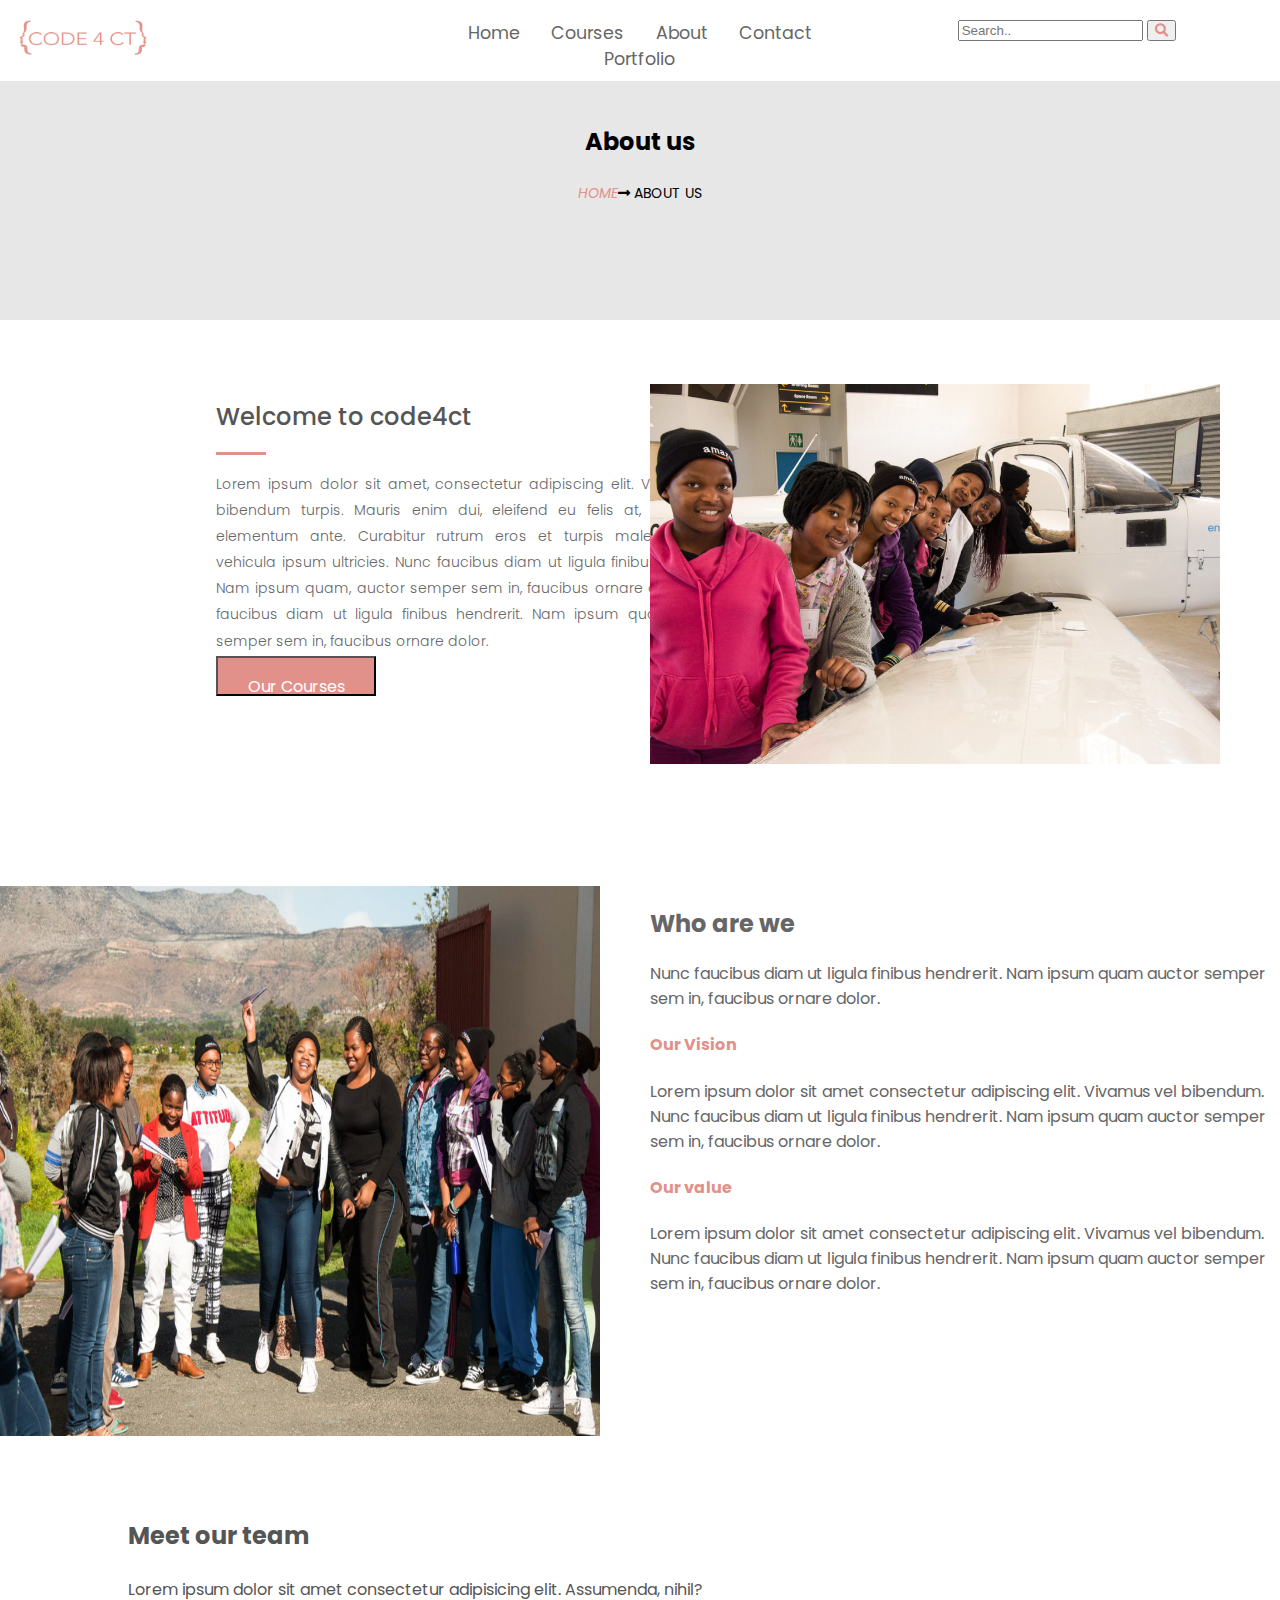
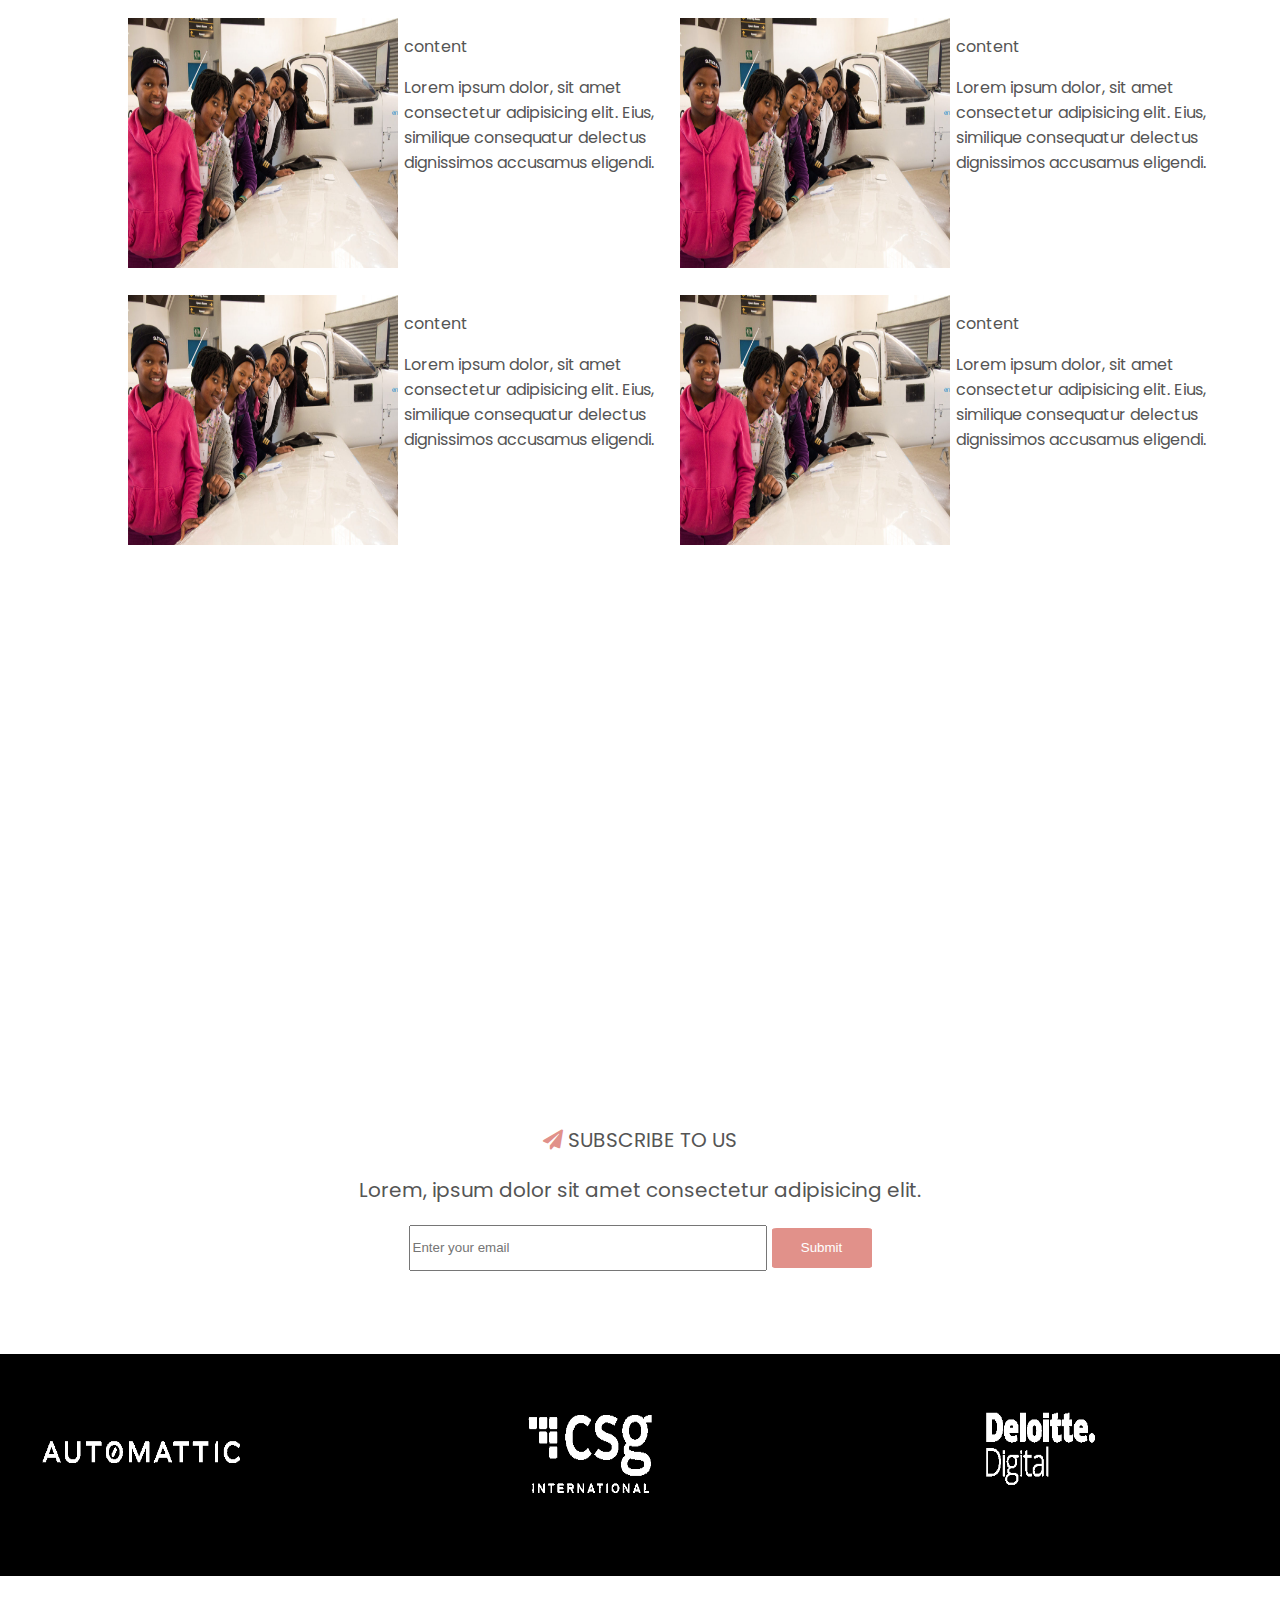
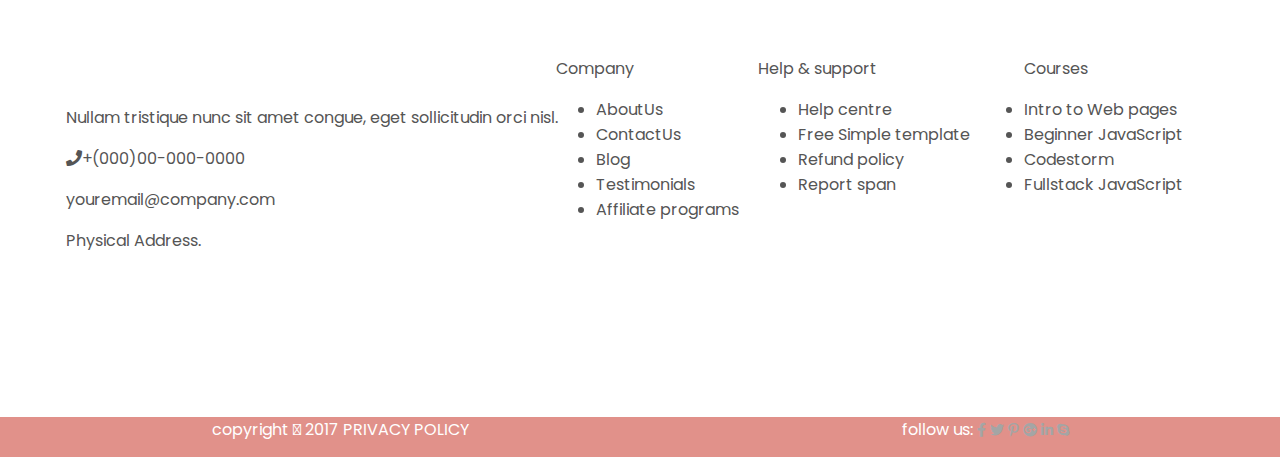
==== commit 017e0ea7: "editing with my checklist" ====
--- a/about.html
+++ b/about.html
@@ -4,7 +4,7 @@
 <head>
     <meta charset="utf-8" />
     <meta http-equiv="X-UA-Compatible" content="IE=edge">
-    <title>CODE4CT | Young women leveraging tech for social innovation</title>
+    <title>About | Young women leveraging tech for social innovation</title>
     <meta name="viewport" content="width=device-width, initial-scale=1">
     <link rel="stylesheet" type="text/css" media="screen" href="css/main.css" />
     <link rel="stylesheet" href="https://use.fontawesome.com/releases/v5.5.0/css/all.css">
@@ -12,7 +12,9 @@
     
     <script src="https://code.jquery.com/jquery-3.3.1.js" integrity="sha256-2Kok7MbOyxpgUVvAk/HJ2jigOSYS2auK4Pfzbm7uH60="
         crossorigin="anonymous"></script>
-
+        <link rel="stylesheet" type="text/css" href="loading-bar.css"/> 
+        <script type="text/javascript" src="loading-bar.js"></script>
+        <style type="text/css"> .ldBar-label { color: red; font-family: tahoma; font-size: 2.1em; font-weight: 900 } </style>
 </head>
 
 <body>
@@ -37,7 +39,7 @@
     <div class="aboutus">
         <div class="abouttext">
             <h3>About us</h3>
-            <p><i class="type">HOME</i>  ABOUT US</p>
+            <p><i class="type">HOME</i><i class="fas fa-long-arrow-alt-right"></i> ABOUT US</p>
         </div>
     </div>
 
@@ -108,11 +110,21 @@
             </div>
         </div>
     </div>
-
-    <div class="grid-container7">
+    
+
+    <div
+    class="ldBar label-center"
+    style="width:50%;height:50%;margin:auto"
+    data-value="35"
+    data-preset="circle"
+  ></div>
+  
+      
+
+    <!-- <div class="grid-container7">
         <div class="g7-container">
-            <div class="item18">
-                <p></p>
+            <div class="prog">
+                <p class="inner">85%</p> 
                 <p>Further Studies</p>
                 <p>Lorem ipsum dolor sit amet consectet adipiscing elit. Pellentesque.</p>
             </div>
@@ -133,7 +145,7 @@
             </div>
         </div>
 
-    </div>
+    </div> -->
     <div class="grid-container8">
 
 
@@ -264,6 +276,7 @@
         </div>
 
     </footer>
+    <button onclick="topFunction()" id="myBtn" title="Go to top">Top</button> 
 
     <script src="js/main.js"></script>
 
--- a/css/main.css
+++ b/css/main.css
@@ -6,6 +6,9 @@
   color: white;
   width: 170px; }
 
+.btn:hover {
+  padding-right: 5%; }
+
 .button2 {
   background-color: rgba(0, 0, 0, 0.247);
   color: white;
@@ -22,22 +25,43 @@
   color: white;
   width: 100px; }
 
+.readmore {
+  background-color: #e1918a;
+  border-radius: 5%;
+  border: 1px solid #e1918a;
+  height: 48px;
+  color: white;
+  width: 170px; }
+
+.button-1 {
+  margin-top: 30px;
+  outline: 0;
+  display: inline-block;
+  padding: 10px 28px;
+  color: white;
+  border: 1px solid #e1918a;
+  border-radius: 2px;
+  background-color: #e1918a;
+  text-align: center;
+  cursor: pointer; }
+
 body {
   background-color: #FFFFFF;
   margin: 0;
-  font-family: 'Poppins', sans-serif; }
+  font-family: 'Poppins', sans-serif;
+  scroll-behavior: smooth; }
 
 body, html {
   margin: 0;
   height: 100%; }
 
 .navigation {
-  font-size: 20px;
+  font-size: 1.250em;
   width: 100%;
   color: #666666; }
 
 .nav {
-  word-spacing: 20px; }
+  word-spacing: 1.950em; }
 
 a {
   text-decoration: none; }
@@ -49,32 +73,32 @@
   color: #e1918a; }
 
 .logo {
-  height: 40px;
+  height: 2.500em;
   width: 30%;
   padding-right: 20%;
   position: relative;
-  right: 100px; }
+  right: 6.250em; }
 
 .g3heading {
   white-space: nowrap;
   border-bottom: 3px solid pink;
-  width: 50px; }
+  width: 3.125em; }
 
 .banner {
   background-image: url(../img/Code4CT.jpg);
   background-size: cover;
-  height: 50px;
+  height: 3.125em;
   background-repeat: no-repeat; }
 
 .h-container {
   margin-bottom: 10%; }
 
 .grid3img {
-  width: 280px;
-  height: 200px; }
+  width: 17.500em;
+  height: 12.500em; }
 
 .whoarewe {
-  font-size: 24px; }
+  font-size: 1.500em; }
 
 .item29 {
   margin-top: 9%;
@@ -84,41 +108,109 @@
   color: #555555; }
 
 .fab {
-  font-size: 14px; }
+  font-size: 0.875em; }
 
 .g3para {
-  font-size: 16px;
+  font-size: 1.000em;
   color: #333333; }
 
+hr {
+  border: 2px solid #E69286;
+  margin: 0 200px 0 0; }
+
 .g3para2 {
-  font-size: 14px; }
+  font-size: 0.875em; }
 
 .icons {
-  font-size: 40px;
+  font-size: 2.500em;
   color: #e1918a; }
 
+.team-name {
+  font-size: 1em; }
+
+.position {
+  font-size: 0.875em;
+  color: #a4a5a5; }
+
+.about-person {
+  color: #a4a5a5;
+  font-size: 0.875em; }
+
+.fab {
+  color: #a4a5a5; }
+
 .grid6img {
-  height: 410px;
-  width: 590px; }
+  height: 25.625em;
+  width: 36.875em; }
 
 .theteam {
-  width: 270px;
-  height: 250px; }
+  width: 16.875em;
+  height: 15.625em; }
 
 .type {
   color: #e1918a; }
 
 .aboutus {
   background-color: #e7e7e7;
-  height: 320px; }
+  height: 20.000em; }
 
 .abouttext {
+  font-size: 0.875em;
+  text-align: center;
+  padding-top: 100px; }
+
+.welcome-to-code4ct {
+  width: 16.625em;
+  height: 1.188em;
+  font-family: Poppins;
+  font-size: 1.500em;
+  font-weight: 500;
+  font-style: normal;
+  font-stretch: normal;
+  line-height: 1.08;
+  letter-spacing: normal;
+  text-align: left;
+  color: #555555; }
+
+.border-line {
+  width: 50px;
+  height: 3px;
+  background-color: #e1918a; }
+
+.image-here {
+  width: 570px;
+  height: 380px; }
+
+.welcome-text {
+  width: 514px;
+  height: 171px;
+  font-family: Poppins;
   font-size: 14px;
-  text-align: center;
-  padding-top: 100px; }
-
-.welcome-to-code4ct {
-  width: 266px;
+  font-weight: 300;
+  font-style: normal;
+  font-stretch: normal;
+  line-height: 1.86;
+  letter-spacing: normal;
+  text-align: justify;
+  color: #666666; }
+
+.button-4 {
+  width: 160px;
+  height: 40px;
+  padding-top: 0px;
+  background-color: #e1918a; }
+
+.our-courses {
+  font-family: Poppins;
+  font-size: 16px;
+  color: #ffffff; }
+
+.image-here-2 {
+  width: 600px;
+  height: 550px; }
+
+.who-we-are {
+  width: 148px;
   height: 19px;
   font-family: Poppins;
   font-size: 24px;
@@ -130,46 +222,81 @@
   text-align: left;
   color: #555555; }
 
-.border-line {
-  width: 50px;
-  height: 3px;
-  background-color: #e1918a; }
-
-.image-here {
-  width: 570px;
-  height: 380px; }
-
-.welcome-text {
-  width: 514px;
-  height: 171px;
-  font-family: Poppins;
-  font-size: 14px;
-  font-weight: 300;
-  font-style: normal;
-  font-stretch: normal;
-  line-height: 1.86;
-  letter-spacing: normal;
-  text-align: justify;
-  color: #666666; }
-
-.button-4 {
-  width: 160px;
+.who-we-are-text {
+  height: 550px; }
+
+.vision {
+  color: #e1918a;
+  font-family: Poppins;
+  font-size: 16px; }
+
+.value {
+  color: #e1918a;
+  font-family: Poppins;
+  font-size: 16px; }
+
+.section_1 {
+  display: grid;
+  grid-template-columns: auto auto;
+  grid-column-start: 1;
+  grid-column-end: 2; }
+
+.section_1 {
+  padding: 10%;
+  background-color: white; }
+
+.section_1 form .input-1 {
+  border-radius: 4px;
+  border: 1px #e7e7e7 solid;
+  padding: 12px 24px; }
+
+form .input-1 {
+  border-radius: 4px;
+  border: 1px #e7e7e7 solid;
+  padding: 10px 27px; }
+
+.input-2 {
+  border-radius: 4px;
+  border: 1px #e7e7e7 solid;
+  width: 643px;
+  height: 200px;
+  padding: 10px; }
+
+.body-text2 {
+  display: inline-block;
+  margin-left: 80px; }
+
+.section_1 .border2 {
+  width: 30%;
+  color: #e38f84;
+  border-top: 3px solid;
+  opacity: 30%; }
+
+.section_1 .contact-box {
+  display: flex;
+  align-items: center; }
+
+.section_1 img {
+  width: 15px;
+  border: #e7e7e7 solid 1px;
+  border-radius: 4px;
+  padding: 3px;
+  display: inline-flex; }
+
+.fa-paper-plane {
+  color: #e1918a; }
+
+.email {
   height: 40px;
-  padding-top: 0px;
-  background-color: #e1918a; }
-
-.our-courses {
-  font-family: Poppins;
-  font-size: 16px;
-  color: #ffffff; }
-
-.image-here-2 {
-  width: 600px;
-  height: 550px; }
-
-.who-we-are {
-  width: 148px;
-  height: 19px;
+  width: 350px; }
+
+h3 {
+  font-size: 1.5rem; }
+
+.portfolio {
+  height: 300px; }
+
+.our-awesome-portfolio {
   font-family: Poppins;
   font-size: 24px;
   font-weight: 500;
@@ -177,91 +304,6 @@
   font-stretch: normal;
   line-height: 1.08;
   letter-spacing: normal;
-  text-align: left;
-  color: #555555; }
-
-.who-we-are-text {
-  height: 550px; }
-
-.vision {
-  color: #e1918a;
-  font-family: Poppins;
-  font-size: 16px; }
-
-.value {
-  color: #e1918a;
-  font-family: Poppins;
-  font-size: 16px; }
-
-.section_1 {
-  display: grid;
-  grid-template-columns: auto auto;
-  grid-column-start: 1;
-  grid-column-end: 2; }
-
-.section_1 {
-  padding: 10%;
-  background-color: white; }
-
-.section_1 form .input-1 {
-  border-radius: 4px;
-  border: 1px #e7e7e7 solid;
-  padding: 12px 24px; }
-
-form .input-1 {
-  border-radius: 4px;
-  border: 1px #e7e7e7 solid;
-  padding: 10px 27px; }
-
-.input-2 {
-  border-radius: 4px;
-  border: 1px #e7e7e7 solid;
-  width: 643px;
-  height: 200px;
-  padding: 10px; }
-
-.body-text2 {
-  display: inline-block;
-  margin-left: 80px; }
-
-.section_1 .border2 {
-  width: 30%;
-  color: #e38f84;
-  border-top: 3px solid;
-  opacity: 30%; }
-
-.section_1 .contact-box {
-  display: flex;
-  align-items: center; }
-
-.section_1 img {
-  width: 15px;
-  border: #e7e7e7 solid 1px;
-  border-radius: 4px;
-  padding: 3px;
-  display: inline-flex; }
-
-.fa-paper-plane {
-  color: #e1918a; }
-
-.email {
-  height: 40px;
-  width: 350px; }
-
-h3 {
-  font-size: 1.5rem; }
-
-.portfolio {
-  height: 300px; }
-
-.our-awesome-portfolio {
-  font-family: Poppins;
-  font-size: 24px;
-  font-weight: 500;
-  font-style: normal;
-  font-stretch: normal;
-  line-height: 1.08;
-  letter-spacing: normal;
   text-align: center;
   color: #555555;
   padding-top: 5%; }
@@ -281,19 +323,22 @@
   margin-left: 20%;
   margin-right: 20%;
   font-family: Poppins;
-  font-size: 14px;
+  font-size: 0.875em;
   font-weight: 300;
   line-height: 1.86;
   letter-spacing: normal;
   text-align: center;
   color: #666666; }
 
+.rows {
+  padding-bottom: 5%; }
+
 .courses {
   background-color: #e7e7e7;
   height: 320px; }
 
 .coursestext {
-  font-size: 14px;
+  font-size: 0.875em;
   text-align: center;
   padding-top: 100px; }
 
@@ -304,6 +349,7 @@
 .wrap {
   width: 100%;
   height: 222px;
+  position: unset;
   position: relative;
   overflow: hidden;
   background-color: black; }
@@ -318,8 +364,7 @@
   flex: row;
   flex-wrap: no-wrap;
   height: 100%;
-  margin: 0;
-  padding: 0; }
+  margin: 0; }
 
 .animate {
   animation: moveSlideshow 20s linear infinite; }
@@ -342,6 +387,36 @@
   width: 200px;
   height: 200px; }
 
+#myBtn {
+  display: none;
+  /* Hidden by default */
+  position: fixed;
+  /* Fixed/sticky position */
+  bottom: 20px;
+  /* Place the button at the bottom of the page */
+  right: 30px;
+  /* Place the button 30px from the right */
+  z-index: 99;
+  /* Make sure it does not overlap */
+  border: none;
+  /* Remove borders */
+  outline: none;
+  /* Remove outline */
+  background-color: #E69286;
+  color: white;
+  /* Text color */
+  cursor: pointer;
+  /* Add a mouse pointer on hover */
+  padding: 15px;
+  /* Some padding */
+  border-radius: 10px;
+  /* Rounded corners */
+  font-size: 16px; }
+
+#myBtn:hover {
+  background-color: #555;
+  /* Add a dark-grey background on hover */ }
+
 .grid-container1 {
   display: grid;
   grid-template-columns: 1fr 1fr 1fr;
@@ -349,12 +424,13 @@
   color: white;
   position: fixed;
   background-color: white;
-  width: 100%; }
+  width: 100%;
+  height: 81px; }
 
 .grid-container1 div {
   text-align: center;
   padding: 20px 0;
-  font-size: 34px; }
+  font-size: 14px; }
 
 .grid-container2 {
   display: grid;
@@ -445,9 +521,6 @@
   grid-gap: 20px;
   color: #555555; }
 
-.g6-container div {
-  font-size: 20px; }
-
 .grid-container7 {
   background-color: black;
   color: white;
@@ -551,4 +624,10 @@
   grid-template-columns: auto auto auto auto;
   grid-gap: 0px; }
 
+#container {
+  margin: 20px;
+  width: 200px;
+  height: 200px;
+  position: relative; }
+
 /*# sourceMappingURL=main.css.map */
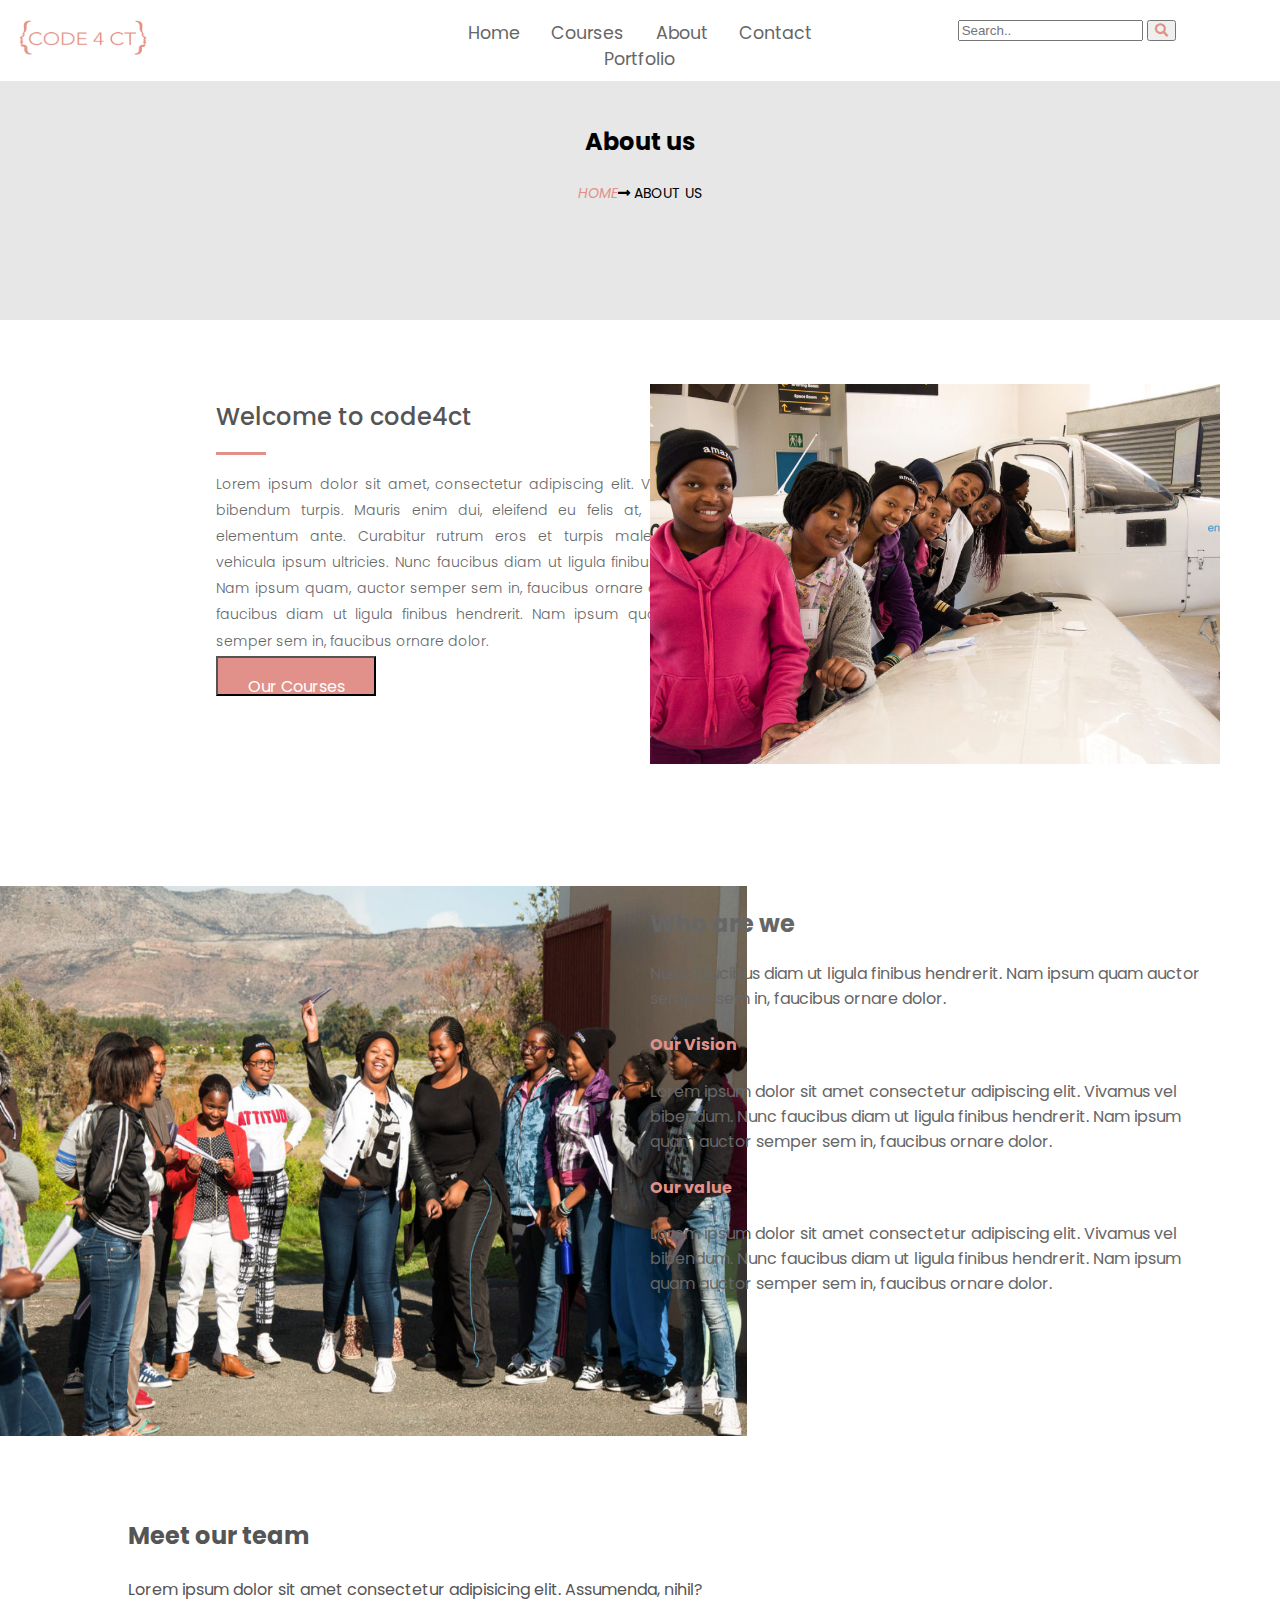
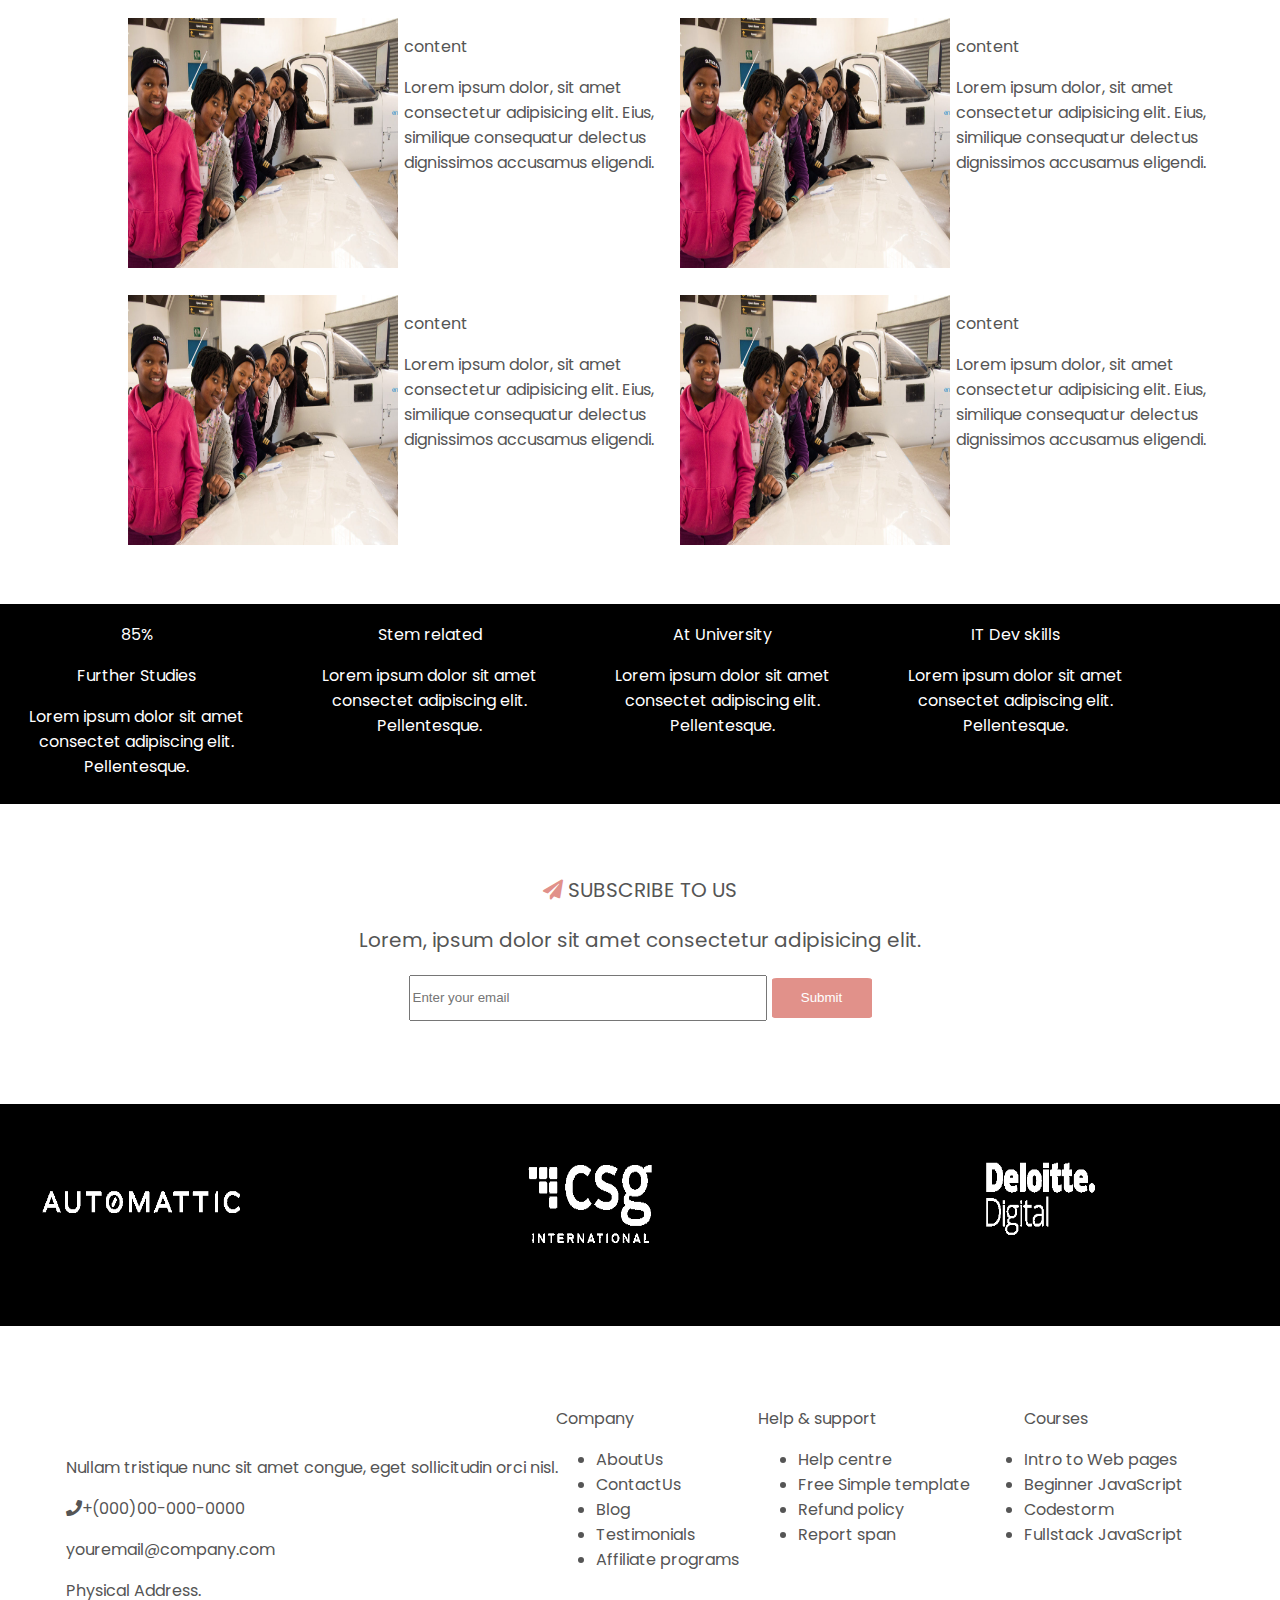
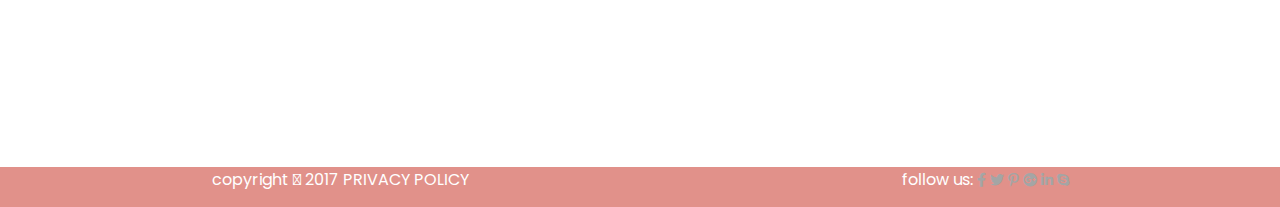
==== commit 01b29373: "hover effects on images in portfolio" ====
--- a/about.html
+++ b/about.html
@@ -112,16 +112,16 @@
     </div>
     
 
-    <div
+    <!-- <div
     class="ldBar label-center"
     style="width:50%;height:50%;margin:auto"
     data-value="35"
     data-preset="circle"
-  ></div>
+  ></div> -->
   
       
 
-    <!-- <div class="grid-container7">
+    <div class="grid-container7">
         <div class="g7-container">
             <div class="prog">
                 <p class="inner">85%</p> 
@@ -145,7 +145,7 @@
             </div>
         </div>
 
-    </div> -->
+    </div>
     <div class="grid-container8">
 
 
@@ -276,7 +276,7 @@
         </div>
 
     </footer>
-    <button onclick="topFunction()" id="myBtn" title="Go to top">Top</button> 
+    <button onclick="topFunction()" id="myBtn" title="Go to top"><i class="fas fa-angle-double-up"></i></button>
 
     <script src="js/main.js"></script>
 
--- a/css/main.css
+++ b/css/main.css
@@ -206,7 +206,7 @@
   color: #ffffff; }
 
 .image-here-2 {
-  width: 600px;
+  width: 747px;
   height: 550px; }
 
 .who-we-are {
@@ -248,12 +248,12 @@
 .section_1 form .input-1 {
   border-radius: 4px;
   border: 1px #e7e7e7 solid;
-  padding: 12px 24px; }
+  padding: 10px 20px; }
 
 form .input-1 {
   border-radius: 4px;
   border: 1px #e7e7e7 solid;
-  padding: 10px 27px; }
+  padding: 10px 22px; }
 
 .input-2 {
   border-radius: 4px;
@@ -345,6 +345,10 @@
 .gallery {
   width: 100%;
   height: 100%; }
+  .gallery .gallery {
+    transition: transform 0.3s ease-in-out; }
+    .gallery .gallery .gallery:hover {
+      transform: scale(1.2); }
 
 .wrap {
   width: 100%;
@@ -613,7 +617,7 @@
 
 .grid-container-13 {
   display: grid;
-  grid-template-columns: 50% 50%;
+  grid-template-columns: 50% 45%;
   grid-gap: 10px;
   color: #666666;
   padding-top: 4%;
@@ -623,6 +627,13 @@
   display: grid;
   grid-template-columns: auto auto auto auto;
   grid-gap: 0px; }
+
+.section1 {
+  display: flex;
+  margin-left: 10%;
+  margin-right: 10%;
+  margin-top: 5%;
+  margin-bottom: 5%; }
 
 #container {
   margin: 20px;
@@ -630,4 +641,17 @@
   height: 200px;
   position: relative; }
 
+.counter-text {
+  color: white; }
+
+.counter-value {
+  margin-top: 3%;
+  border-top: 4px solid #e38f84;
+  width: 7%;
+  margin-left: 45%; }
+
+.map {
+  -webkit-filter: grayscale(100%);
+  filter: grayscale(100%); }
+
 /*# sourceMappingURL=main.css.map */
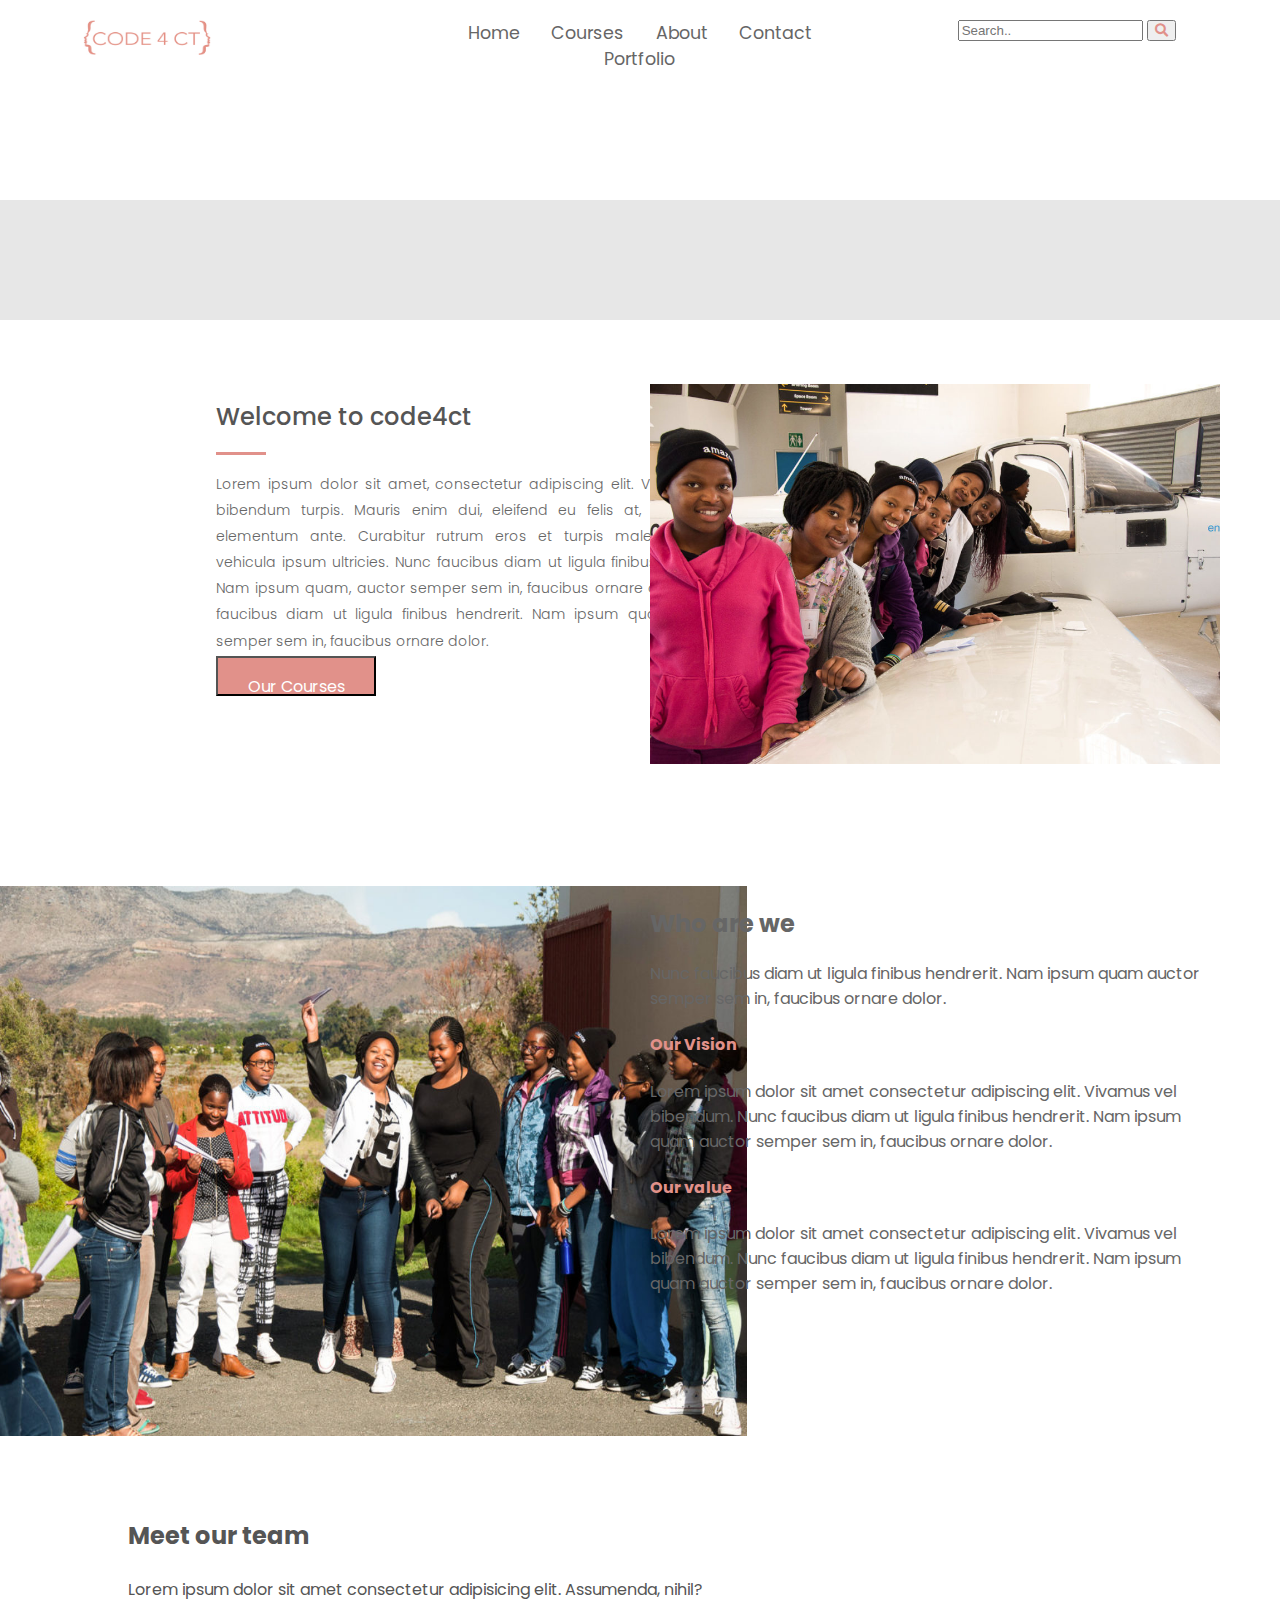
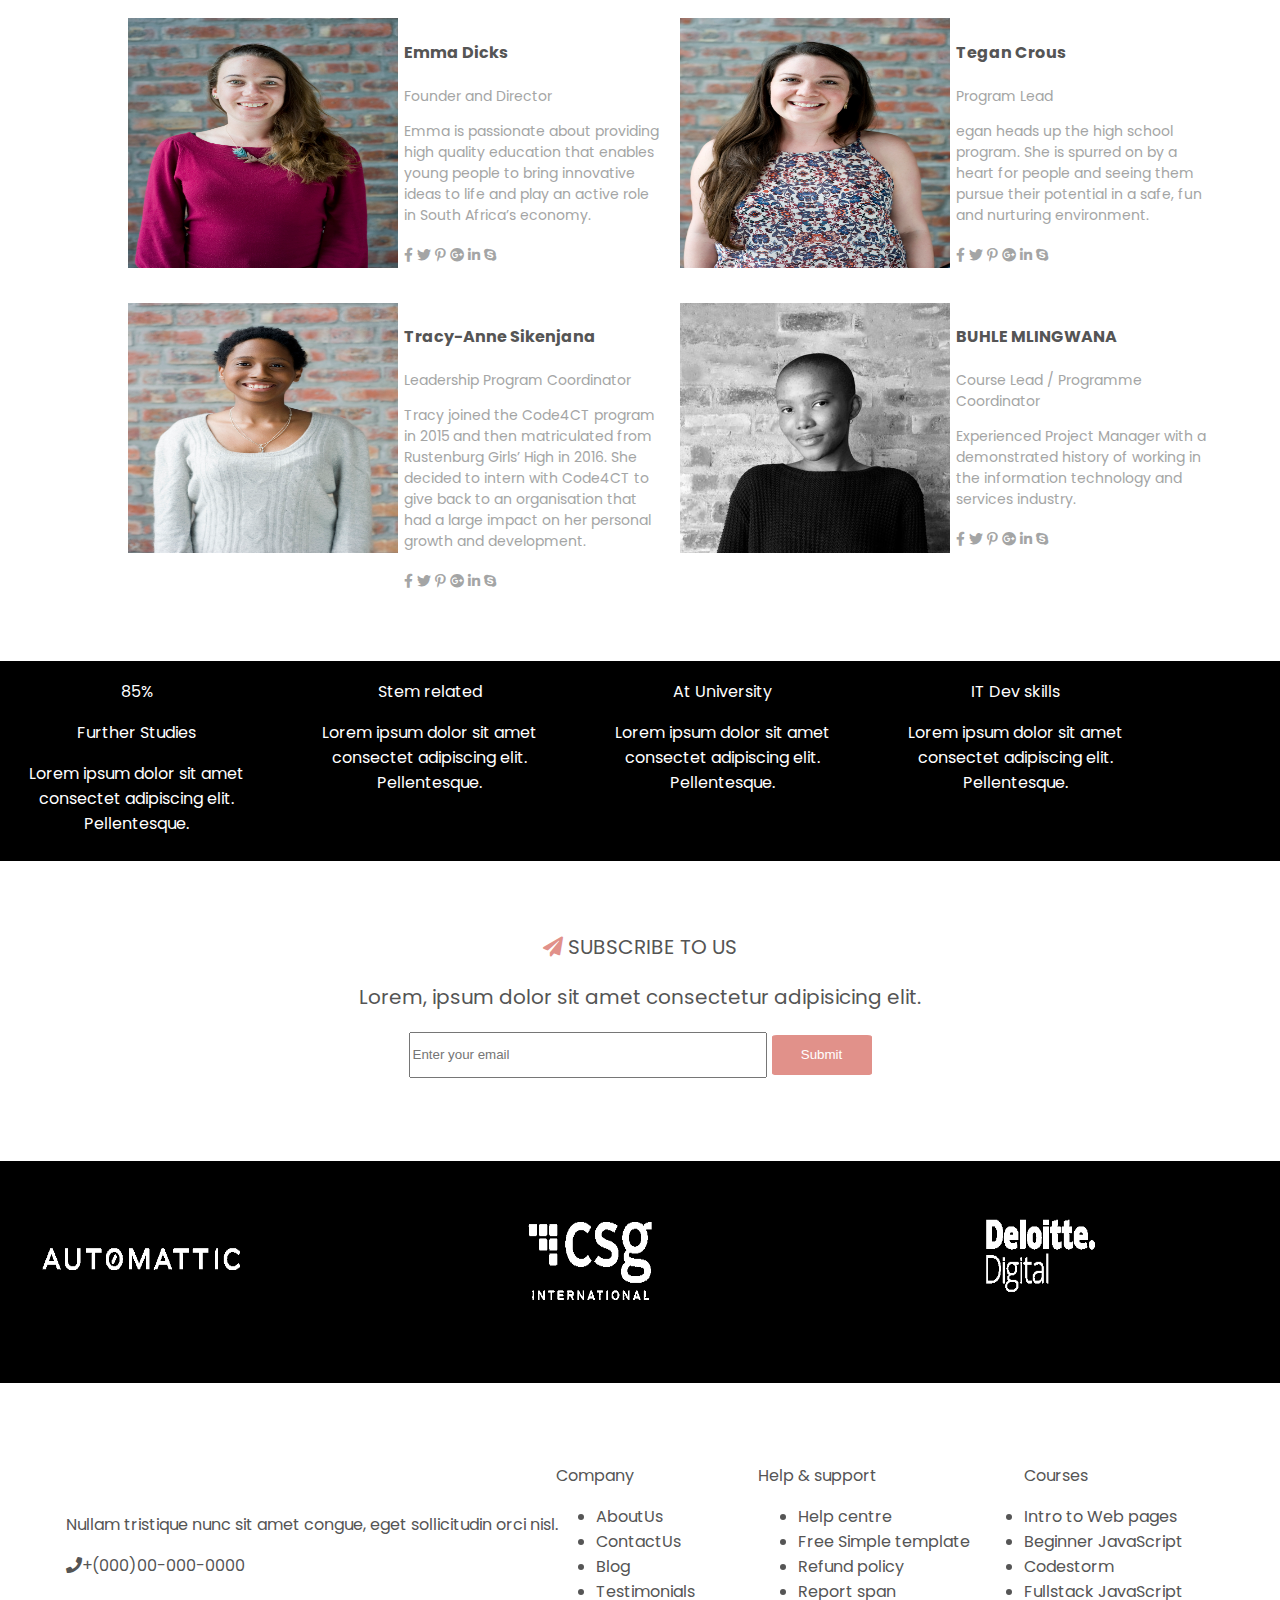
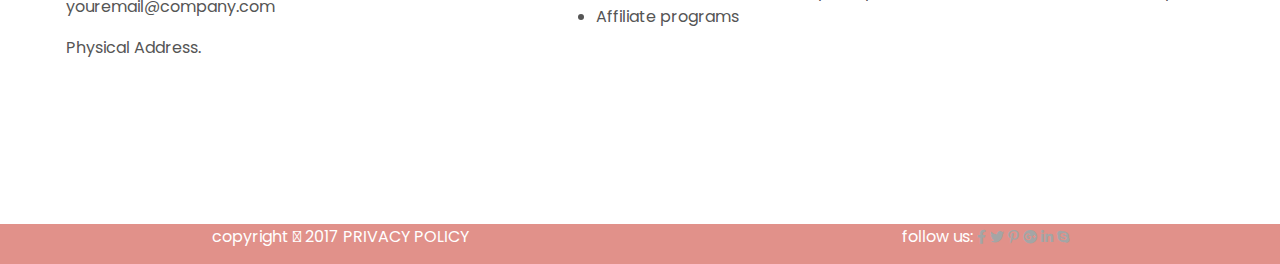
==== commit 370f4835: "completed my courses page" ====
--- a/about.html
+++ b/about.html
@@ -9,12 +9,19 @@
     <link rel="stylesheet" type="text/css" media="screen" href="css/main.css" />
     <link rel="stylesheet" href="https://use.fontawesome.com/releases/v5.5.0/css/all.css">
     <link href="https://fonts.googleapis.com/css?family=Poppins:300,500" rel="stylesheet">
-    
+
     <script src="https://code.jquery.com/jquery-3.3.1.js" integrity="sha256-2Kok7MbOyxpgUVvAk/HJ2jigOSYS2auK4Pfzbm7uH60="
         crossorigin="anonymous"></script>
-        <link rel="stylesheet" type="text/css" href="loading-bar.css"/> 
-        <script type="text/javascript" src="loading-bar.js"></script>
-        <style type="text/css"> .ldBar-label { color: red; font-family: tahoma; font-size: 2.1em; font-weight: 900 } </style>
+    <link rel="stylesheet" type="text/css" href="loading-bar.css" />
+    <script type="text/javascript" src="loading-bar.js"></script>
+    <style type="text/css">
+        .ldBar-label {
+            color: red;
+            font-family: tahoma;
+            font-size: 2.1em;
+            font-weight: 900
+        }
+    </style>
 </head>
 
 <body>
@@ -44,30 +51,36 @@
     </div>
 
     <div class="grid-container-12">
-        <div >
+        <div>
             <h2 class="welcome-to-code4ct">Welcome to code4ct</h2>
             <p class="border-line"></p>
-            <p class="welcome-text">Lorem ipsum dolor sit amet, consectetur adipiscing elit. Vivamus vel bibendum turpis. Mauris enim dui,
+            <p class="welcome-text">Lorem ipsum dolor sit amet, consectetur adipiscing elit. Vivamus vel bibendum
+                turpis. Mauris enim dui,
                 eleifend eu felis at, consequat elementum ante. Curabitur rutrum eros et turpis malesuada, eu vehicula
                 ipsum ultricies. Nunc faucibus diam ut ligula finibus hendrerit. Nam ipsum quam, auctor semper sem in,
                 faucibus ornare dolor.
                 Nunc faucibus diam ut ligula finibus hendrerit. Nam ipsum quam, auctor semper sem in, faucibus ornare
                 dolor. </p>
-                <button class="button-4"><p class="our-courses">Our Courses</p> </button>
+            <button class="button-4">
+                <p class="our-courses">Our Courses</p>
+            </button>
         </div>
         <div><img class="image-here" src="img/about-img1.jpg" alt=""></div>
     </div>
     <div class="grid-container-13">
-        <div ><img  class="image-here-2" src="img/about-img2.jpg" alt=""></div>
+        <div><img class="image-here-2" src="img/about-img2.jpg" alt=""></div>
         <div class="who-we-are-text">
             <h2 class="who-we-ares">Who are we</h2>
-            <p>Nunc faucibus diam ut ligula finibus hendrerit. Nam ipsum quam auctor semper sem in, faucibus ornare dolor. </p>
+            <p>Nunc faucibus diam ut ligula finibus hendrerit. Nam ipsum quam auctor semper sem in, faucibus ornare
+                dolor. </p>
 
             <h4 class="vision">Our Vision</h4>
-            <p>Lorem ipsum dolor sit amet consectetur adipiscing elit. Vivamus vel bibendum. Nunc faucibus diam ut ligula finibus hendrerit. Nam ipsum quam auctor semper sem in, faucibus ornare dolor.   </p>
+            <p>Lorem ipsum dolor sit amet consectetur adipiscing elit. Vivamus vel bibendum. Nunc faucibus diam ut
+                ligula finibus hendrerit. Nam ipsum quam auctor semper sem in, faucibus ornare dolor. </p>
 
             <h4 class="value">Our value</h4>
-            <p>Lorem ipsum dolor sit amet consectetur adipiscing elit. Vivamus vel bibendum. Nunc faucibus diam ut ligula finibus hendrerit. Nam ipsum quam auctor semper sem in, faucibus ornare dolor.   </p>
+            <p>Lorem ipsum dolor sit amet consectetur adipiscing elit. Vivamus vel bibendum. Nunc faucibus diam ut
+                ligula finibus hendrerit. Nam ipsum quam auctor semper sem in, faucibus ornare dolor. </p>
         </div>
     </div>
 
@@ -77,40 +90,72 @@
         <p>Lorem ipsum dolor sit amet consectetur adipisicing elit. Assumenda, nihil?</p>
 
         <div class="g6-container">
-            <div class="item14"><img class="theteam" src="img/codecamp-girls2.jpg" alt=""></div>
+            <div class="item14"><img class="theteam" src="img/team_img1.jpg" alt=""></div>
             <div class="content">
-                <p>content</p>
-                <p>Lorem ipsum dolor, sit amet consectetur adipisicing elit. Eius, similique consequatur delectus
-                    dignissimos accusamus eligendi.</p>
-            </div>
-
-            <div class="item15"><img class="theteam" src="img/codecamp-girls2.jpg" alt=""></div>
+                <h4 class="team-names">Emma Dicks</h4>
+                <p class="position">Founder and Director</p>
+                <p class="about-person">Emma is passionate about providing high quality education that enables young
+                    people to bring innovative ideas to life and play an active role in South Africa’s economy.</p>
+                <p class="social-meadia">
+                    <i class="fab fa-facebook-f"></i>
+                    <i class="fab fa-twitter"></i>
+                    <i class="fab fa-pinterest-p"></i>
+                    <i class="fab fa-google-plus"></i>
+                    <i class="fab fa-linkedin-in"></i>
+                    <i class="fab fa-skype"></i>
+                </p>
+            </div>
+
+            <div class="item15"><img class="theteam" src="img/team_img2.jpg" alt=""></div>
             <div class="content">
-                <p>content</p>
-                <p>
-                    Lorem ipsum dolor, sit amet consectetur adipisicing elit. Eius, similique consequatur delectus
-                    dignissimos accusamus eligendi.
+                <h4 class="team-names">Tegan Crous</h4>
+                <p class="position">Program Lead</p>
+                <p class="about-person">egan heads up the high school program. She is spurred on by a heart for people
+                    and seeing them pursue their potential in a safe, fun and nurturing environment.</p>
+                <p class="social-meadia">
+                    <i class="fab fa-facebook-f"></i>
+                    <i class="fab fa-twitter"></i>
+                    <i class="fab fa-pinterest-p"></i>
+                    <i class="fab fa-google-plus"></i>
+                    <i class="fab fa-linkedin-in"></i>
+                    <i class="fab fa-skype"></i>
                 </p>
             </div>
 
-            <div class="item16"><img class="theteam" src="img/codecamp-girls2.jpg" alt=""></div>
+            <div class="item16"><img class="theteam" src="img/team_img3.jpg" alt=""></div>
             <div class="content">
-                <p>content</p>
-                <p>
-                    Lorem ipsum dolor, sit amet consectetur adipisicing elit. Eius, similique consequatur delectus
-                    dignissimos accusamus eligendi.
+                <h4 class="team-names">Tracy-Anne Sikenjana</h4>
+                <p class="position">Leadership Program Coordinator</p>
+                <p class="about-person">Tracy joined the Code4CT program in 2015 and then matriculated from Rustenburg
+                    Girls’ High in 2016. She decided to intern with Code4CT to give back to an organisation that had a
+                    large impact on her personal growth and development.</p>
+                <p class="social-meadia">
+                    <i class="fab fa-facebook-f"></i>
+                    <i class="fab fa-twitter"></i>
+                    <i class="fab fa-pinterest-p"></i>
+                    <i class="fab fa-google-plus"></i>
+                    <i class="fab fa-linkedin-in"></i>
+                    <i class="fab fa-skype"></i>
                 </p>
             </div>
 
-            <div class="item17"><img class="theteam" src="img/codecamp-girls2.jpg" alt=""></div>
+            <div class="item17"><img class="theteam" src="img/buhle.jpg" alt=""></div>
             <div class="content">
-                <p>content</p>
-                <p>Lorem ipsum dolor, sit amet consectetur adipisicing elit. Eius, similique consequatur delectus
-                    dignissimos accusamus eligendi.</p>
-            </div>
-        </div>
-    </div>
-    
+                <h4 class="team-names">BUHLE MLINGWANA</h4>
+                <p class="position">Course Lead / Programme Coordinator</p>
+                <p class="about-person">Experienced Project Manager with a demonstrated history of working in the
+                    information technology and services industry.</p>
+                <p class="social-meadia">
+                    <i class="fab fa-facebook-f"></i>
+                    <i class="fab fa-twitter"></i>
+                    <i class="fab fa-pinterest-p"></i>
+                    <i class="fab fa-google-plus"></i>
+                    <i class="fab fa-linkedin-in"></i>
+                    <i class="fab fa-skype"></i>
+                </p>
+            </div>
+        </div>
+    </div>
 
     <!-- <div
     class="ldBar label-center"
@@ -118,13 +163,13 @@
     data-value="35"
     data-preset="circle"
   ></div> -->
-  
-      
+
+
 
     <div class="grid-container7">
         <div class="g7-container">
             <div class="prog">
-                <p class="inner">85%</p> 
+                <p class="inner">85%</p>
                 <p>Further Studies</p>
                 <p>Lorem ipsum dolor sit amet consectet adipiscing elit. Pellentesque.</p>
             </div>
@@ -157,7 +202,7 @@
                 <p>Lorem, ipsum dolor sit amet consectetur adipisicing elit.</p>
 
                 <form>
-                    <input class="email"type="email" name="emailaddress" placeholder="Enter your email">
+                    <input class="email" type="email" name="emailaddress" placeholder="Enter your email">
                     <input class="submit" type="Submit" name="submit">
 
                 </form>
@@ -265,12 +310,12 @@
             <div class="g11-content">
                 <div class="item33"> copyright  2017 PRIVACY POLICY</div>
                 <div class="item34"> follow us:
-                        <i class="fab fa-facebook-f"></i>
-                        <i class="fab fa-twitter"></i>
-                        <i class="fab fa-pinterest-p"></i>
-                        <i class="fab fa-google-plus"></i>
-                        <i class="fab fa-linkedin-in"></i>
-                        <i class="fab fa-skype"></i>
+                    <i class="fab fa-facebook-f"></i>
+                    <i class="fab fa-twitter"></i>
+                    <i class="fab fa-pinterest-p"></i>
+                    <i class="fab fa-google-plus"></i>
+                    <i class="fab fa-linkedin-in"></i>
+                    <i class="fab fa-skype"></i>
                 </div>
             </div>
         </div>
--- a/css/main.css
+++ b/css/main.css
@@ -44,352 +44,6 @@
   background-color: #e1918a;
   text-align: center;
   cursor: pointer; }
-
-body {
-  background-color: #FFFFFF;
-  margin: 0;
-  font-family: 'Poppins', sans-serif;
-  scroll-behavior: smooth; }
-
-body, html {
-  margin: 0;
-  height: 100%; }
-
-.navigation {
-  font-size: 1.250em;
-  width: 100%;
-  color: #666666; }
-
-.nav {
-  word-spacing: 1.950em; }
-
-a {
-  text-decoration: none; }
-
-a:hover {
-  color: #e1918a; }
-
-.fa-search {
-  color: #e1918a; }
-
-.logo {
-  height: 2.500em;
-  width: 30%;
-  padding-right: 20%;
-  position: relative;
-  right: 6.250em; }
-
-.g3heading {
-  white-space: nowrap;
-  border-bottom: 3px solid pink;
-  width: 3.125em; }
-
-.banner {
-  background-image: url(../img/Code4CT.jpg);
-  background-size: cover;
-  height: 3.125em;
-  background-repeat: no-repeat; }
-
-.h-container {
-  margin-bottom: 10%; }
-
-.grid3img {
-  width: 17.500em;
-  height: 12.500em; }
-
-.whoarewe {
-  font-size: 1.500em; }
-
-.item29 {
-  margin-top: 9%;
-  margin-left: 12%;
-  margin-right: 4%;
-  white-space: nowrap;
-  color: #555555; }
-
-.fab {
-  font-size: 0.875em; }
-
-.g3para {
-  font-size: 1.000em;
-  color: #333333; }
-
-hr {
-  border: 2px solid #E69286;
-  margin: 0 200px 0 0; }
-
-.g3para2 {
-  font-size: 0.875em; }
-
-.icons {
-  font-size: 2.500em;
-  color: #e1918a; }
-
-.team-name {
-  font-size: 1em; }
-
-.position {
-  font-size: 0.875em;
-  color: #a4a5a5; }
-
-.about-person {
-  color: #a4a5a5;
-  font-size: 0.875em; }
-
-.fab {
-  color: #a4a5a5; }
-
-.grid6img {
-  height: 25.625em;
-  width: 36.875em; }
-
-.theteam {
-  width: 16.875em;
-  height: 15.625em; }
-
-.type {
-  color: #e1918a; }
-
-.aboutus {
-  background-color: #e7e7e7;
-  height: 20.000em; }
-
-.abouttext {
-  font-size: 0.875em;
-  text-align: center;
-  padding-top: 100px; }
-
-.welcome-to-code4ct {
-  width: 16.625em;
-  height: 1.188em;
-  font-family: Poppins;
-  font-size: 1.500em;
-  font-weight: 500;
-  font-style: normal;
-  font-stretch: normal;
-  line-height: 1.08;
-  letter-spacing: normal;
-  text-align: left;
-  color: #555555; }
-
-.border-line {
-  width: 50px;
-  height: 3px;
-  background-color: #e1918a; }
-
-.image-here {
-  width: 570px;
-  height: 380px; }
-
-.welcome-text {
-  width: 514px;
-  height: 171px;
-  font-family: Poppins;
-  font-size: 14px;
-  font-weight: 300;
-  font-style: normal;
-  font-stretch: normal;
-  line-height: 1.86;
-  letter-spacing: normal;
-  text-align: justify;
-  color: #666666; }
-
-.button-4 {
-  width: 160px;
-  height: 40px;
-  padding-top: 0px;
-  background-color: #e1918a; }
-
-.our-courses {
-  font-family: Poppins;
-  font-size: 16px;
-  color: #ffffff; }
-
-.image-here-2 {
-  width: 747px;
-  height: 550px; }
-
-.who-we-are {
-  width: 148px;
-  height: 19px;
-  font-family: Poppins;
-  font-size: 24px;
-  font-weight: 500;
-  font-style: normal;
-  font-stretch: normal;
-  line-height: 1.08;
-  letter-spacing: normal;
-  text-align: left;
-  color: #555555; }
-
-.who-we-are-text {
-  height: 550px; }
-
-.vision {
-  color: #e1918a;
-  font-family: Poppins;
-  font-size: 16px; }
-
-.value {
-  color: #e1918a;
-  font-family: Poppins;
-  font-size: 16px; }
-
-.section_1 {
-  display: grid;
-  grid-template-columns: auto auto;
-  grid-column-start: 1;
-  grid-column-end: 2; }
-
-.section_1 {
-  padding: 10%;
-  background-color: white; }
-
-.section_1 form .input-1 {
-  border-radius: 4px;
-  border: 1px #e7e7e7 solid;
-  padding: 10px 20px; }
-
-form .input-1 {
-  border-radius: 4px;
-  border: 1px #e7e7e7 solid;
-  padding: 10px 22px; }
-
-.input-2 {
-  border-radius: 4px;
-  border: 1px #e7e7e7 solid;
-  width: 643px;
-  height: 200px;
-  padding: 10px; }
-
-.body-text2 {
-  display: inline-block;
-  margin-left: 80px; }
-
-.section_1 .border2 {
-  width: 30%;
-  color: #e38f84;
-  border-top: 3px solid;
-  opacity: 30%; }
-
-.section_1 .contact-box {
-  display: flex;
-  align-items: center; }
-
-.section_1 img {
-  width: 15px;
-  border: #e7e7e7 solid 1px;
-  border-radius: 4px;
-  padding: 3px;
-  display: inline-flex; }
-
-.fa-paper-plane {
-  color: #e1918a; }
-
-.email {
-  height: 40px;
-  width: 350px; }
-
-h3 {
-  font-size: 1.5rem; }
-
-.portfolio {
-  height: 300px; }
-
-.our-awesome-portfolio {
-  font-family: Poppins;
-  font-size: 24px;
-  font-weight: 500;
-  font-style: normal;
-  font-stretch: normal;
-  line-height: 1.08;
-  letter-spacing: normal;
-  text-align: center;
-  color: #555555;
-  padding-top: 5%; }
-
-.Rectangle-8 {
-  width: 50px;
-  height: 3px;
-  background-color: #e1918a;
-  margin-left: 48%; }
-
-.Rectangle-8-copy {
-  width: 277px;
-  height: 1px;
-  background-color: #e7e7e7; }
-
-.portfolio-text {
-  margin-left: 20%;
-  margin-right: 20%;
-  font-family: Poppins;
-  font-size: 0.875em;
-  font-weight: 300;
-  line-height: 1.86;
-  letter-spacing: normal;
-  text-align: center;
-  color: #666666; }
-
-.rows {
-  padding-bottom: 5%; }
-
-.courses {
-  background-color: #e7e7e7;
-  height: 320px; }
-
-.coursestext {
-  font-size: 0.875em;
-  text-align: center;
-  padding-top: 100px; }
-
-.gallery {
-  width: 100%;
-  height: 100%; }
-  .gallery .gallery {
-    transition: transform 0.3s ease-in-out; }
-    .gallery .gallery .gallery:hover {
-      transform: scale(1.2); }
-
-.wrap {
-  width: 100%;
-  height: 222px;
-  position: unset;
-  position: relative;
-  overflow: hidden;
-  background-color: black; }
-
-.slide-container {
-  position: absolute;
-  left: 0;
-  height: 100%; }
-
-.slides {
-  display: flex;
-  flex: row;
-  flex-wrap: no-wrap;
-  height: 100%;
-  margin: 0; }
-
-.animate {
-  animation: moveSlideshow 20s linear infinite; }
-
-@keyframes moveSlideshow {
-  100% {
-    /*transform: translateX(calc(-100% + 100vw));*/
-    transform: translate3d(calc(-100% + 100vw), 0, 0); } }
-.slides li {
-  display: block;
-  box-sizing: border-box;
-  width: 50vh; }
-
-.slides li span {
-  display: block;
-  font-size: 10vh;
-  line-height: 35vh; }
-
-.partners {
-  width: 200px;
-  height: 200px; }
 
 #myBtn {
   display: none;
@@ -421,6 +75,362 @@
   background-color: #555;
   /* Add a dark-grey background on hover */ }
 
+body {
+  background-color: #FFFFFF;
+  margin: 0;
+  font-family: 'Poppins', sans-serif;
+  scroll-behavior: smooth; }
+
+body, html {
+  margin: 0;
+  height: 100%; }
+
+.navigation {
+  font-size: 1.250em;
+  width: 100%;
+  color: #666666; }
+
+.nav {
+  word-spacing: 1.950em; }
+
+a {
+  text-decoration: none; }
+
+a:hover {
+  color: #e1918a; }
+
+.fa-search {
+  color: #e1918a; }
+
+.logo {
+  height: 2.500em;
+  width: 30%;
+  padding-right: 20%;
+  position: relative;
+  right: 6.250em; }
+
+.g3heading {
+  white-space: nowrap;
+  border-bottom: 3px solid pink;
+  width: 3.125em; }
+
+.banner {
+  background-image: url(../img/Code4CT.jpg);
+  background-size: cover;
+  height: 3.125em;
+  background-repeat: no-repeat; }
+
+.h-container {
+  margin-bottom: 10%; }
+
+.grid3img {
+  width: 17.500em;
+  height: 12.500em; }
+
+.whoarewe {
+  font-size: 1.500em; }
+
+.item29 {
+  margin-top: 9%;
+  margin-left: 12%;
+  margin-right: 4%;
+  white-space: nowrap;
+  color: #555555; }
+
+.fab {
+  font-size: 0.875em; }
+
+.g3para {
+  font-size: 1.000em;
+  color: #333333; }
+
+hr {
+  border: 2px solid #E69286;
+  margin: 0 200px 0 0; }
+
+.g3para2 {
+  font-size: 0.875em; }
+
+.icons {
+  font-size: 2.500em;
+  color: #e1918a; }
+
+.team-name {
+  font-size: 1em; }
+
+.position {
+  font-size: 0.875em;
+  color: #a4a5a5; }
+
+.about-person {
+  color: #a4a5a5;
+  font-size: 0.875em; }
+
+.fab {
+  color: #a4a5a5; }
+
+.grid6img {
+  height: 25.625em;
+  width: 36.875em; }
+
+.theteam {
+  width: 16.875em;
+  height: 15.625em; }
+
+.type {
+  color: #e1918a; }
+
+.aboutus {
+  background-color: #e7e7e7;
+  height: 20.000em; }
+
+.abouttext {
+  font-size: 0.875em;
+  text-align: center;
+  padding-top: 100px; }
+
+.welcome-to-code4ct {
+  width: 16.625em;
+  height: 1.188em;
+  font-family: Poppins;
+  font-size: 1.500em;
+  font-weight: 500;
+  font-style: normal;
+  font-stretch: normal;
+  line-height: 1.08;
+  letter-spacing: normal;
+  text-align: left;
+  color: #555555; }
+
+.border-line {
+  width: 50px;
+  height: 3px;
+  background-color: #e1918a; }
+
+.image-here {
+  width: 570px;
+  height: 380px; }
+
+.welcome-text {
+  width: 514px;
+  height: 171px;
+  font-family: Poppins;
+  font-size: 14px;
+  font-weight: 300;
+  font-style: normal;
+  font-stretch: normal;
+  line-height: 1.86;
+  letter-spacing: normal;
+  text-align: justify;
+  color: #666666; }
+
+.button-4 {
+  width: 160px;
+  height: 40px;
+  padding-top: 0px;
+  background-color: #e1918a; }
+
+.our-courses {
+  font-family: Poppins;
+  font-size: 16px;
+  color: #ffffff; }
+
+.image-here-2 {
+  width: 747px;
+  height: 550px; }
+
+.who-we-are {
+  width: 148px;
+  height: 19px;
+  font-family: Poppins;
+  font-size: 24px;
+  font-weight: 500;
+  font-style: normal;
+  font-stretch: normal;
+  line-height: 1.08;
+  letter-spacing: normal;
+  text-align: left;
+  color: #555555; }
+
+.who-we-are-text {
+  height: 550px; }
+
+.vision {
+  color: #e1918a;
+  font-family: Poppins;
+  font-size: 16px; }
+
+.value {
+  color: #e1918a;
+  font-family: Poppins;
+  font-size: 16px; }
+
+.section_1 {
+  display: grid;
+  grid-template-columns: auto auto;
+  grid-column-start: 1;
+  grid-column-end: 2; }
+
+.section_1 {
+  padding: 10%;
+  background-color: white; }
+
+.section_1 form .input-1 {
+  border-radius: 4px;
+  border: 1px #e7e7e7 solid;
+  padding: 10px 20px; }
+
+form .input-1 {
+  border-radius: 4px;
+  border: 1px #e7e7e7 solid;
+  padding: 10px 22px; }
+
+.input-2 {
+  border-radius: 4px;
+  border: 1px #e7e7e7 solid;
+  width: 643px;
+  height: 200px;
+  padding: 10px; }
+
+.body-text2 {
+  display: inline-block;
+  margin-left: 80px; }
+
+.section_1 .border2 {
+  width: 30%;
+  color: #e38f84;
+  border-top: 3px solid;
+  opacity: 30%; }
+
+.section_1 .contact-box {
+  display: flex;
+  align-items: center; }
+
+.section_1 img {
+  width: 15px;
+  border: #e7e7e7 solid 1px;
+  border-radius: 4px;
+  padding: 3px;
+  display: inline-flex; }
+
+.fa-paper-plane {
+  color: #e1918a; }
+
+.email {
+  height: 40px;
+  width: 350px; }
+
+h3 {
+  font-size: 1.5rem; }
+
+.portfolio {
+  height: 300px; }
+
+.our-awesome-portfolio {
+  font-family: Poppins;
+  font-size: 24px;
+  font-weight: 500;
+  font-style: normal;
+  font-stretch: normal;
+  line-height: 1.08;
+  letter-spacing: normal;
+  text-align: center;
+  color: #555555;
+  padding-top: 5%; }
+
+.Rectangle-8 {
+  width: 50px;
+  height: 3px;
+  background-color: #e1918a;
+  margin-left: 48%; }
+
+.Rectangle-8-copy {
+  width: 277px;
+  height: 1px;
+  background-color: #e7e7e7; }
+
+.portfolio-text {
+  margin-left: 20%;
+  margin-right: 20%;
+  font-family: Poppins;
+  font-size: 0.875em;
+  font-weight: 300;
+  line-height: 1.86;
+  letter-spacing: normal;
+  text-align: center;
+  color: #666666; }
+
+.rows {
+  padding-bottom: 5%; }
+
+.item34 {
+  color: white; }
+
+.courses {
+  background-color: #e7e7e7;
+  height: 320px; }
+
+.coursestext {
+  font-size: 0.875em;
+  text-align: center;
+  padding-top: 100px; }
+
+.gallery {
+  width: 100%;
+  height: 100%; }
+  .gallery .gallery {
+    transition: transform 0.3s ease-in-out; }
+    .gallery .gallery .gallery:hover {
+      transform: scale(1.2); }
+
+.wrap {
+  width: 100%;
+  height: 222px;
+  position: unset;
+  position: relative;
+  overflow: hidden;
+  background-color: black; }
+
+.slide-container {
+  position: absolute;
+  left: 0;
+  height: 100%; }
+
+.slides {
+  display: flex;
+  flex: row;
+  flex-wrap: no-wrap;
+  height: 100%;
+  margin: 0; }
+
+.animate {
+  animation: moveSlideshow 20s linear infinite; }
+
+@keyframes moveSlideshow {
+  100% {
+    /*transform: translateX(calc(-100% + 100vw));*/
+    transform: translate3d(calc(-100% + 100vw), 0, 0); } }
+.slides li {
+  display: block;
+  box-sizing: border-box;
+  width: 50vh; }
+
+.slides li span {
+  display: block;
+  font-size: 10vh;
+  line-height: 35vh; }
+
+.partners {
+  width: 200px;
+  height: 200px; }
+
+.course-heading {
+  text-align: center; }
+
+.course-text {
+  padding-top: 5%;
+  border: #e1918a 1px solid; }
+
 .grid-container1 {
   display: grid;
   grid-template-columns: 1fr 1fr 1fr;
@@ -635,6 +645,50 @@
   margin-top: 5%;
   margin-bottom: 5%; }
 
+.course-gcontainer {
+  display: grid;
+  grid-template-columns: 100px 70px 800px 70px 50px auto;
+  border: 1px #e1918a solid;
+  margin-left: 10%;
+  margin-right: 10%;
+  height: 100px;
+  text-align: center; }
+
+.course-gcontainer2 {
+  display: grid;
+  grid-template-columns: 100px 800px 70px 50px auto;
+  border: 1px #e1918a solid;
+  margin-left: 10%;
+  margin-right: 10%;
+  height: 150px;
+  text-align: center; }
+
+@media (min-width: 1100px) {
+  .grid-container1 {
+    display: grid;
+    grid-template-columns: 1fr 1fr 1fr;
+    grid-gap: 0;
+    color: white;
+    position: fixed;
+    background-color: white;
+    width: 100%;
+    height: 200px; }
+
+  .navigation {
+    font-size: 1.250em;
+    color: #666666; }
+
+  .nav {
+    height: 300px;
+    padding-right: 15%; }
+
+  .logo {
+    height: 2.500em;
+    width: 30%;
+    padding-right: 10%;
+    padding-left: 20%;
+    position: relative;
+    right: 6.250em; } }
 #container {
   margin: 20px;
   width: 200px;
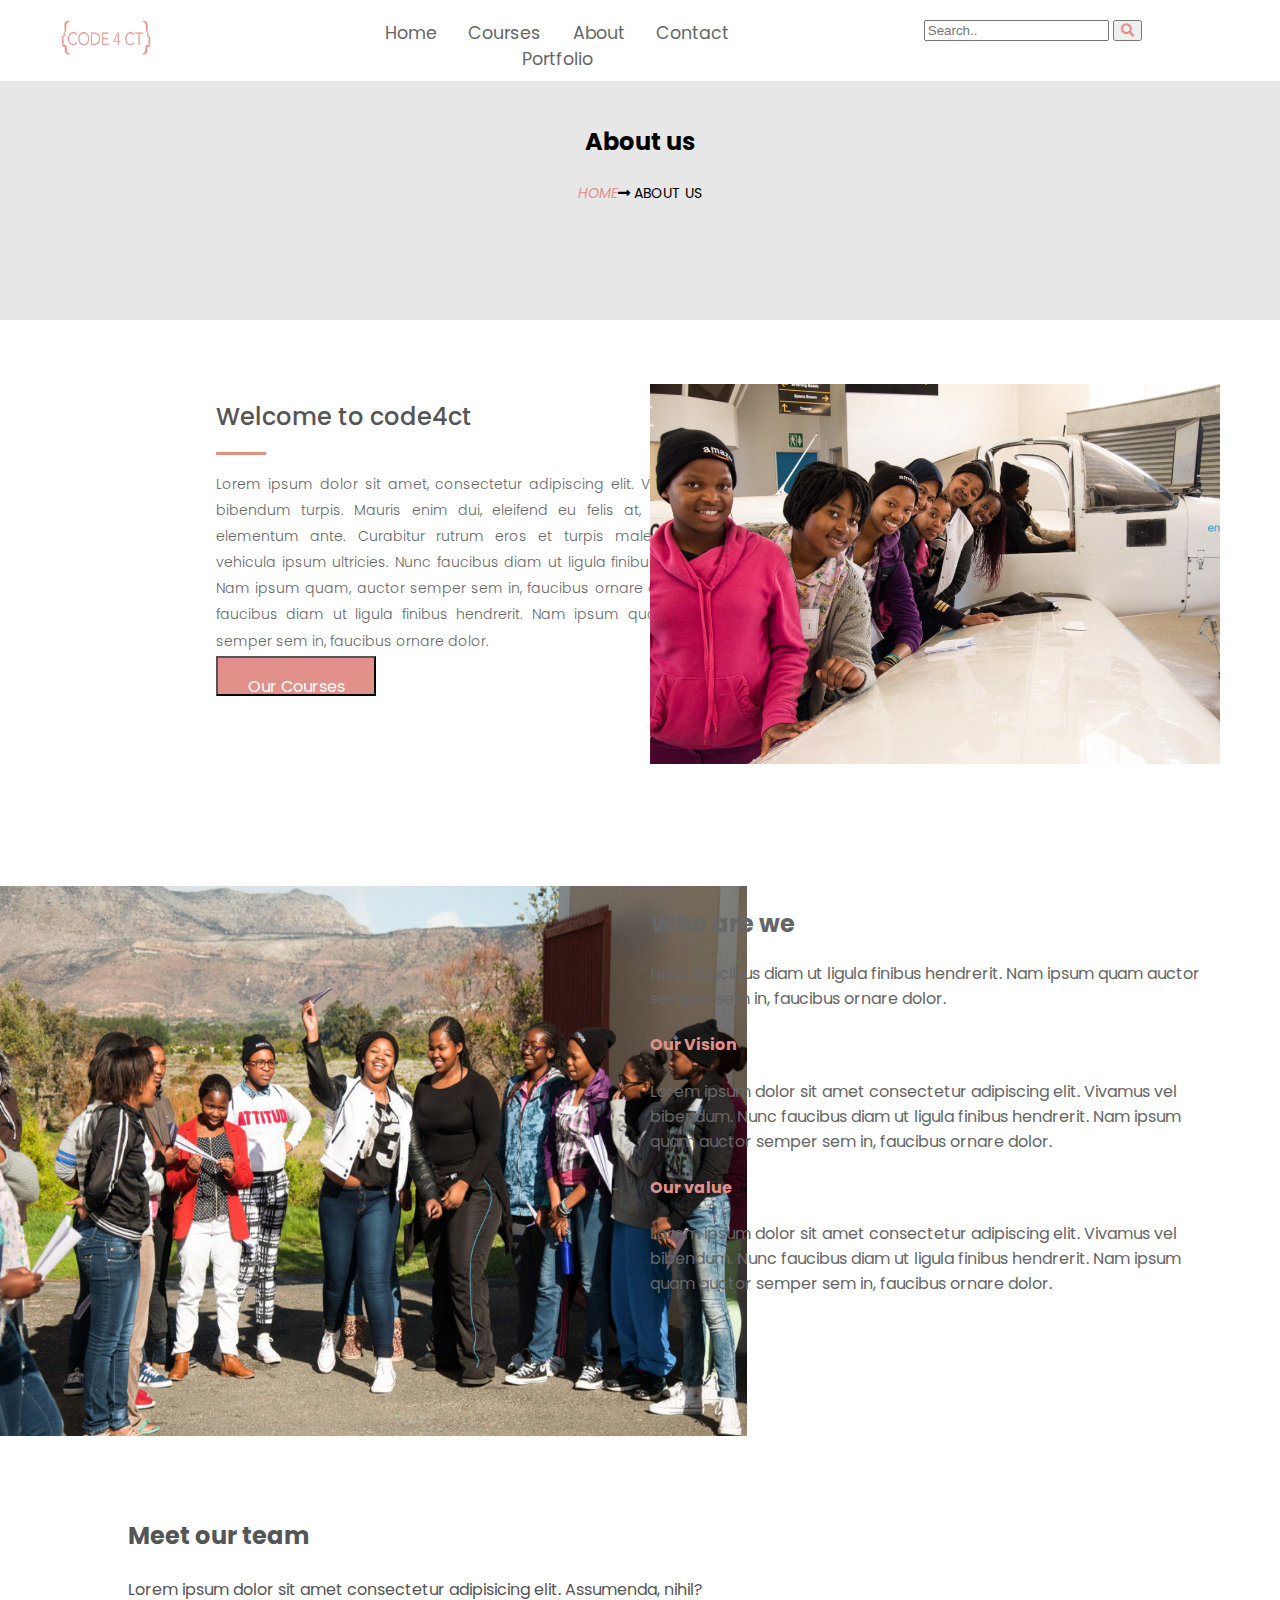
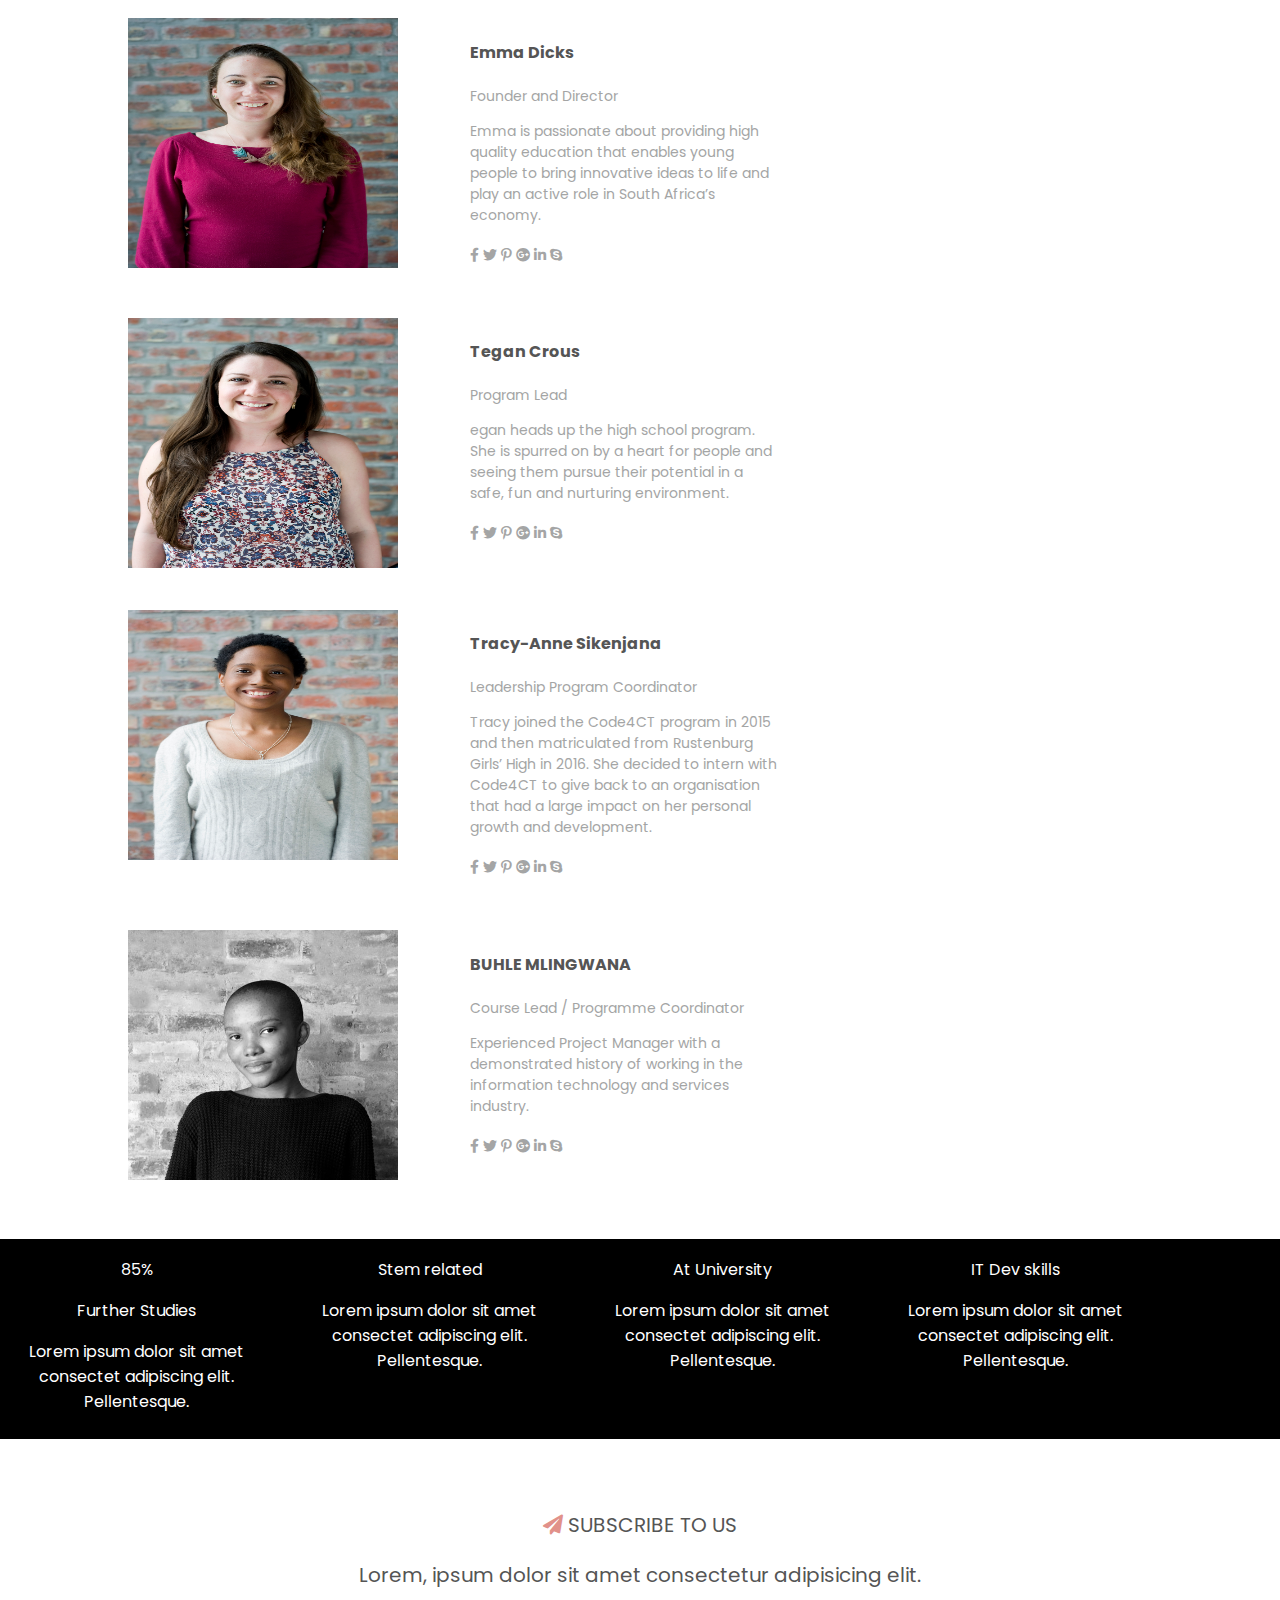
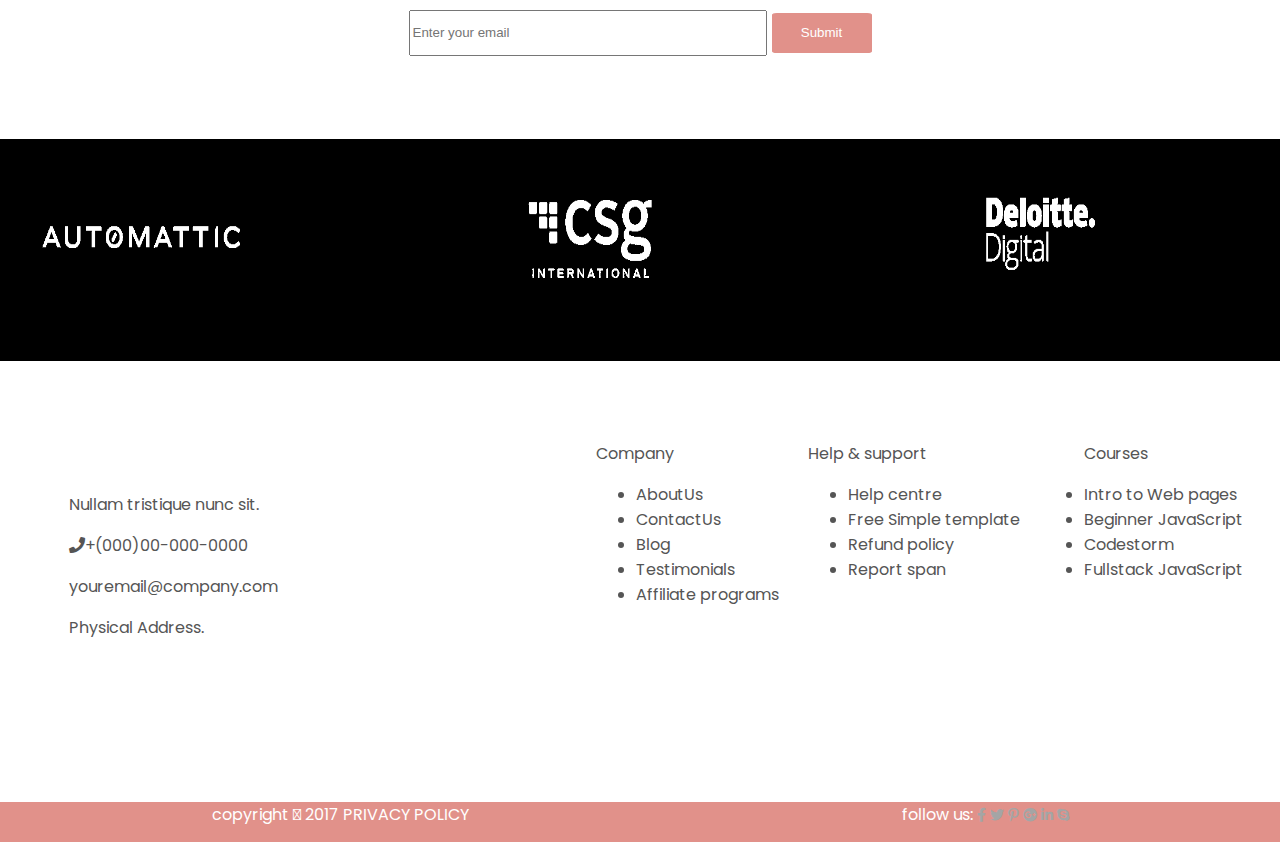
==== commit 3dc8a872: "responsiveness" ====
--- a/about.html
+++ b/about.html
@@ -270,7 +270,7 @@
     <div class="grid-container10">
         <div class="g10-content">
             <div class="item29">
-                <p>Nullam tristique nunc sit amet congue, eget sollicitudin orci nisl.</p>
+                <p>Nullam tristique nunc sit.</p>
                 <p>
                     <i class="fas fa-phone"></i>+(000)00-000-0000</p>
                 <p>youremail@company.com</p>
--- a/css/main.css
+++ b/css/main.css
@@ -292,6 +292,12 @@
   height: 200px;
   padding: 10px; }
 
+.counter-value {
+  margin-top: 3%;
+  border-top: 4px solid #e38f84;
+  width: 7%;
+  margin-left: 45%; }
+
 .body-text2 {
   display: inline-block;
   margin-left: 80px; }
@@ -663,7 +669,136 @@
   height: 150px;
   text-align: center; }
 
-@media (min-width: 1100px) {
+@media (max-width: 1350px) {
+  .grid-container1 {
+    display: grid;
+    grid-template-columns: auto 500px auto;
+    grid-gap: 0;
+    color: white;
+    position: fixed;
+    background-color: white;
+    width: 100%; }
+
+  .grid-container1 div {
+    text-align: center;
+    padding: 20px 0;
+    font-size: 14px;
+    margin-right: 11%; }
+
+  .navigation {
+    font-size: 1.250em;
+    color: #666666; }
+
+  .nav {
+    padding-right: 20%; }
+
+  .logo {
+    height: 2.500em;
+    width: 30%;
+    padding-left: 50%;
+    position: relative; }
+
+  .grid-container2 {
+    display: grid;
+    grid-template-columns: 100%;
+    grid-gap: 0;
+    color: white;
+    padding: 10%;
+    height: 300px; }
+
+  .grid-container2 div {
+    text-align: center;
+    padding: 20px 0;
+    font-size: 20px; }
+
+  .g3-content {
+    display: grid;
+    grid-template-columns: 40% 35% 35%;
+    grid-gap: 10px;
+    color: #666666;
+    padding: 10%; }
+
+  .g3-content div {
+    padding: 1%; }
+
+  .grid3img {
+    width: 17.500em;
+    height: 12.500em; }
+
+  .grid-container4 {
+    color: #666666;
+    padding-top: 3%;
+    padding-left: 10%;
+    height: 500px;
+    background-color: #000000; }
+
+  .g4-container {
+    display: grid;
+    grid-template-columns: auto auto auto auto;
+    grid-gap: 20px;
+    padding-right: 10%;
+    padding-bottom: 10%; }
+
+  .g4-container div {
+    color: white;
+    height: 200px;
+    text-align: center;
+    padding: 1%; }
+
+  .grid-container5 {
+    background-color: white;
+    color: #555555;
+    padding-top: 3%;
+    padding-left: 10%;
+    padding-right: 10%;
+    padding-bottom: 5%; }
+
+  .g5-content {
+    display: grid;
+    grid-template-columns: 25% 25% 50%;
+    grid-gap: 10px;
+    color: white; }
+
+  .g5-content div {
+    text-align: center; }
+
+  .grid6img {
+    height: 100%;
+    width: 100%; }
+
+  .grid3img {
+    width: 100%;
+    height: 100%; }
+
+  .grid-container6 {
+    background-color: white;
+    color: #555555;
+    padding-left: 10%;
+    padding-right: 10%;
+    padding-bottom: 4%; }
+
+  .g6-container {
+    display: grid;
+    grid-template-columns: 30% 30%;
+    grid-template-rows: auto auto;
+    grid-gap: 35px;
+    color: #555555; }
+
+  .grid-container10 {
+    color: #555555;
+    padding-top: 5%;
+    height: 377px; }
+
+  .g10-content {
+    display: grid;
+    grid-template-columns: 45% 15% 20% 20%;
+    grid-gap: 20px;
+    color: #555555; }
+
+  .g10-content div {
+    height: 200px;
+    text-align: left; } }
+@media (max-width: 1000px) {
   .grid-container1 {
     display: grid;
     grid-template-columns: 1fr 1fr 1fr;
@@ -672,23 +807,199 @@
     position: fixed;
     background-color: white;
     width: 100%;
-    height: 200px; }
+    height: 120px; }
+
+  .grid-container1 div {
+    text-align: center;
+    padding: 20px 0;
+    font-size: 13px;
+    margin-right: 17%; }
 
   .navigation {
     font-size: 1.250em;
     color: #666666; }
 
   .nav {
-    height: 300px;
-    padding-right: 15%; }
+    padding-right: 20%; }
 
   .logo {
     height: 2.500em;
     width: 30%;
+    padding-left: 70%;
+    position: relative; }
+
+  .grid3img {
+    width: 100%;
+    height: 100%; }
+
+  .g3-content {
+    display: grid;
+    grid-template-columns: 40% 30% 30%;
+    grid-gap: 10px;
+    color: #666666; }
+
+  .grid-container4 {
+    color: #666666;
+    padding-top: 3%;
+    padding-left: 10%;
+    height: 600px;
+    background-color: #000000; }
+
+  .g4-container {
+    display: grid;
+    grid-template-columns: auto auto auto auto;
+    grid-gap: 20px;
     padding-right: 10%;
-    padding-left: 20%;
-    position: relative;
-    right: 6.250em; } }
+    padding-bottom: 10%; }
+
+  .g4-container div {
+    color: white;
+    height: 200px;
+    text-align: center;
+    padding: 1%; }
+
+  .grid-container6 {
+    background-color: white;
+    color: #555555;
+    padding-left: 15%;
+    padding-right: 15%;
+    padding-bottom: 4%; }
+
+  .g6-container {
+    display: grid;
+    grid-template-columns: 50% 50%;
+    grid-template-rows: auto auto;
+    grid-gap: 50px;
+    color: #555555; }
+
+  .theteam {
+    width: 80%;
+    height: 80%; }
+
+  .grid-container7 {
+    background-color: black;
+    color: white;
+    height: 200px; }
+
+  .g7-container {
+    display: grid;
+    grid-template-columns: 25% 25% 25% 25%;
+    grid-gap: 20px;
+    color: white;
+    padding-bottom: 10%; }
+
+  .g7-container div {
+    padding: 1%; }
+
+  .counter-value {
+    margin-top: 5%;
+    border-top: 4px solid #e38f84;
+    width: 12%;
+    margin-left: 10%; }
+
+  .grid-container10 {
+    color: #555555;
+    padding-top: 5%;
+    height: 377px; }
+
+  .g10-content {
+    display: grid;
+    grid-template-columns: 50% 50%;
+    grid-gap: 10px;
+    color: #555555;
+    padding-left: 15%; }
+
+  .g10-content div {
+    height: 200px;
+    text-align: left; }
+
+  .footer-hd {
+    padding-left: 9%; }
+
+  .grid-container11 {
+    background-color: white;
+    color: white;
+    padding-top: 7%; }
+
+  .g11-content {
+    display: grid;
+    grid-template-columns: auto auto;
+    grid-gap: 10px;
+    color: white;
+    background-color: #e1918a; }
+
+  .g11-content div {
+    height: 40px;
+    text-align: center; } }
+@media (max-width: 765px) {
+  .grid-container2 {
+    display: grid;
+    grid-template-columns: 100%;
+    grid-gap: 0;
+    background-color: black;
+    color: white;
+    padding: 10%;
+    height: 500px; }
+
+  .searchbox {
+    width: 10%; }
+
+  .grid-container2 div {
+    text-align: center;
+    padding: 20px 0;
+    font-size: 20px; }
+
+  .grid3img {
+    width: 15.500em;
+    height: 10.500em; }
+
+  .grid3img {
+    width: 100%;
+    height: 100%; }
+
+  .g3-content {
+    display: grid;
+    grid-template-columns: 35% 30% 30%;
+    grid-gap: 10px;
+    color: #666666; }
+
+  .grid-container4 {
+    color: #666666;
+    padding-top: 3%;
+    padding-left: 10%;
+    height: 700px;
+    background-color: #000000; }
+
+  .g4-container {
+    display: grid;
+    grid-template-columns: auto auto auto auto;
+    grid-gap: 20px;
+    padding-right: 10%;
+    padding-bottom: 10%; }
+
+  .g4-container div {
+    color: white;
+    height: 200px;
+    text-align: center;
+    padding: 1%; }
+
+  .grid-container6 {
+    background-color: white;
+    color: #555555;
+    padding-left: 15%;
+    padding-right: 15%;
+    padding-bottom: 4%; }
+
+  .g6-container {
+    display: grid;
+    grid-template-columns: 50% 50%;
+    grid-template-rows: auto auto;
+    grid-gap: 50px;
+    color: #555555; }
+
+  .theteam {
+    width: 70%;
+    height: 70%; } }
 #container {
   margin: 20px;
   width: 200px;
@@ -698,12 +1009,6 @@
 .counter-text {
   color: white; }
 
-.counter-value {
-  margin-top: 3%;
-  border-top: 4px solid #e38f84;
-  width: 7%;
-  margin-left: 45%; }
-
 .map {
   -webkit-filter: grayscale(100%);
   filter: grayscale(100%); }
